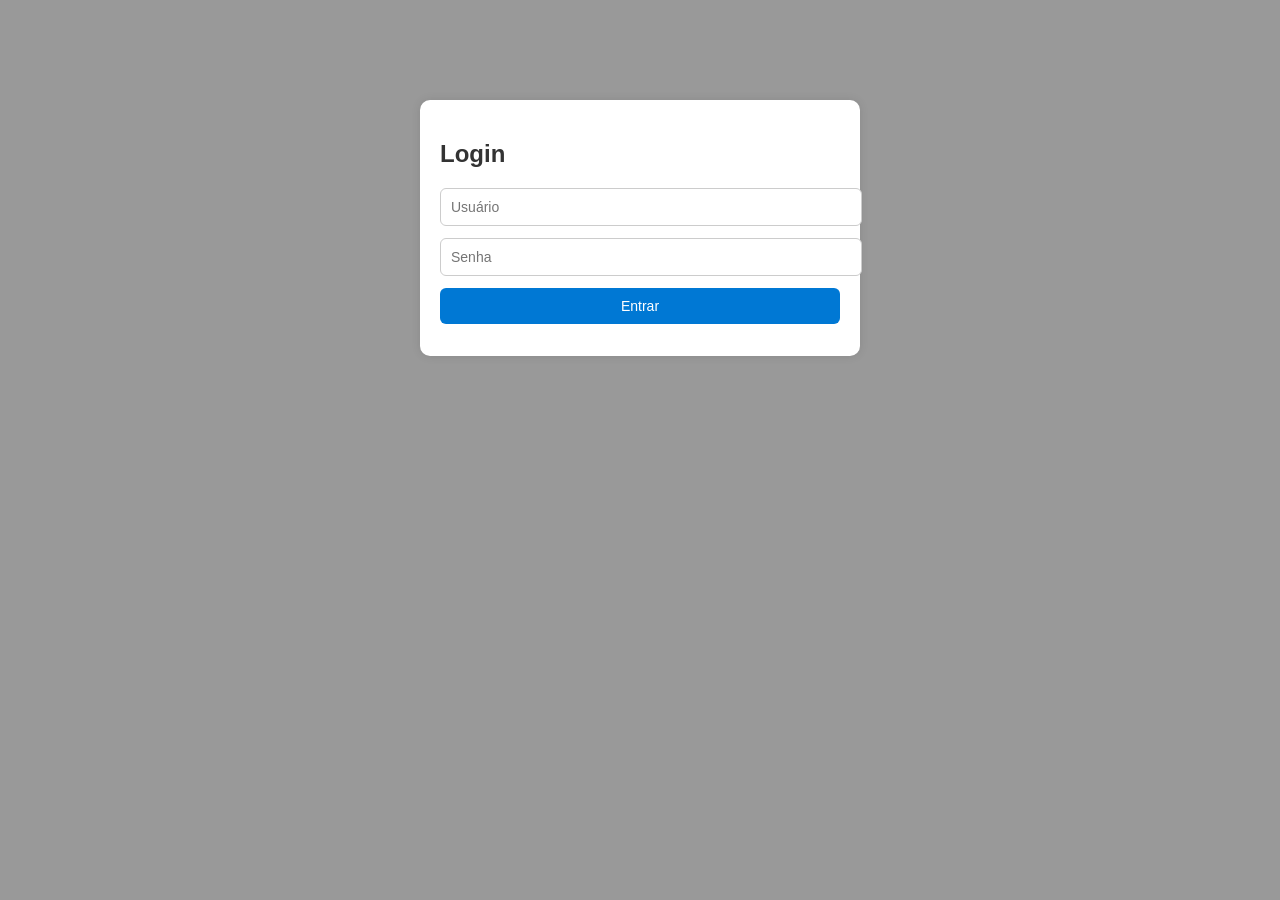
==== index.html @ 57f2fa9c "Adiciona estrutura inicial do painel de giro de itens com funcionalidades de login, cadastro de prod" ====
<!DOCTYPE html>
<html lang="pt-BR">
<head>
  <meta charset="UTF-8" />
  <meta name="viewport" content="width=device-width, initial-scale=1.0" />
  <title>Painel de Giro de Itens</title>
  <link rel="stylesheet" href="style.css" />
  <script src="https://cdn.jsdelivr.net/npm/chart.js"></script>
</head>
<body>

  <!-- Tela de Login -->
  <div id="telaLogin" class="card">
    <h2>Login</h2>
    <form id="formLogin">
      <input type="text" id="usuario" placeholder="Usuário" required />
      <input type="password" id="senha" placeholder="Senha" required />
      <button type="submit">Entrar</button>
    </form>
    <p id="erroLogin" style="color: #ff3c3c; display: none;">Usuário ou senha inválidos</p>
  </div>

  <!-- Painel principal -->
  <div id="painelPrincipal" style="display: none;">

    <!-- Informações do usuário no topo direito -->
    <div id="usuarioInfo">
      <img id="fotoTopo" src="https://via.placeholder.com/50" alt="Foto de perfil" />
      <span id="iconeNivel">👤</span>
      <strong id="nomeUsuario">Leon</strong>
      <span id="nivelUsuario">(Nível X)</span>
      <button type="button" id="logout">Sair</button>
    </div>

    <!-- Abas de navegação -->
    <div class="abas">
      <button type="button" class="aba ativa" data-alvo="cadastro">Cadastro</button>
      <button type="button" class="aba" data-alvo="graficos">Gráficos</button>
      <button type="button" class="aba" data-alvo="tabela">Tabela</button>
      <button type="button" class="aba" data-alvo="relatorios">Relatórios</button>
      <button type="button" class="aba" data-alvo="usuarios">Usuários</button>
      <button type="button" class="aba" data-alvo="perfil">Perfil</button>
      <button type="button" id="alternarTema">🌙 Modo Escuro</button>
    </div>

    <!-- Seção: Cadastro -->
    <div class="conteudo-aba ativa" id="cadastro">
      <div class="card">
        <h2>Adicionar Novo Produto</h2>
        <form id="formProduto">
          <input type="text" id="produto" placeholder="Nome do produto" required />
          <input type="number" id="quantidade" placeholder="Quantidade vendida" required />
          <input type="date" id="dataVenda" required />
          <input type="number" id="estoque" placeholder="Estoque atual" required />
          <button type="submit">Adicionar</button>
        </form>
      </div>
    </div>

    <!-- Seção: Gráficos -->
    <div class="conteudo-aba" id="graficos">
      <div class="card graficos-duplos">
        <div class="grafico">
          <h2>Gráfico de Giro</h2>
          <canvas id="graficoGiro"></canvas>
        </div>
        <div class="grafico">
          <h2>Previsão de Vendas</h2>
          <canvas id="graficoPrevisao"></canvas>
        </div>
      </div>
    </div>

    <!-- Seção: Tabela -->
    <div class="conteudo-aba" id="tabela">
      <div class="card tabela">
        <h2>Tabela de Produtos</h2>
        <table>
          <thead>
            <tr>
              <th>Produto</th>
              <th>Quantidade Vendida</th>
              <th>Última Venda</th>
              <th>Estoque</th>
              <th>Previsão (dias)</th>
            </tr>
          </thead>
          <tbody id="tabelaCorpo">
            <!-- Dados via JS -->
          </tbody>
        </table>
      </div>
    </div>

    <!-- Seção: Relatórios -->
    <div class="conteudo-aba" id="relatorios">
      <div class="card">
        <h2>Filtros</h2>
        <div class="filtros" id="filtros">
          <input type="text" id="filtroNome" placeholder="Buscar por nome" />
          <input type="date" id="filtroData" />
          <button type="button" id="aplicarFiltros">Aplicar Filtros</button>
          <button type="button" id="limparFiltros">Limpar</button>
        </div>
      </div>

      <div class="card">
        <h2>Exportar Relatórios</h2>
        <button type="button" id="exportarCSV">Exportar para Excel</button>
        <button type="button" id="exportarPDF">Exportar para PDF</button>
      </div>
    </div>

    <!-- Seção: Cadastro de Usuários -->
    <div class="conteudo-aba" id="usuarios">
      <div class="card">
        <h2>Cadastrar Novo Usuário</h2>
        <form id="formNovoUsuario">
          <input type="text" id="novoUsuario" placeholder="Nome de usuário" required />
          <input type="password" id="novaSenha" placeholder="Senha" required />
          <select id="nivelNovoUsuario" required>
            <option value="">Selecione o nível</option>
            <option value="1">Desenvolvedor</option>
            <option value="2">Gestor</option>
            <option value="3">Funcionário</option>
          </select>
          <button type="submit">Cadastrar</button>
        </form>
        <p id="cadastroStatus" style="margin-top: 10px;"></p>
      </div>
    </div>

    <!-- Seção: Perfil do Usuário -->
    <div class="conteudo-aba" id="perfil">
      <div class="card">
        <h2>Editar Perfil</h2>
        <form id="formPerfil">
          <div style="text-align: center; margin-bottom: 20px;">
            <img id="fotoPreview" src="https://via.placeholder.com/100" alt="Foto de perfil" style="width: 100px; height: 100px; border-radius: 50%; object-fit: cover;" />
            <br />
            <input type="file" id="fotoPerfil" accept="image/*" />
          </div>
          <input type="text" id="nomePerfil" placeholder="Nome completo" required />
          <input type="email" id="emailPerfil" placeholder="E-mail" required />
          <input type="tel" id="telefonePerfil" placeholder="Telefone" required />
          <button type="submit">Salvar Alterações</button>
        </form>
        <p id="statusPerfil" style="margin-top: 10px;"></p>
      </div>
    </div>

    <footer>
      <p>&copy; 2025 Leon • Painel de Giro de Itens</p>
    </footer>
  </div>

  <script src="script.js"></script>
</body>
</html>
---- style.css ----
/* Fundo empresarial com imagem */
body {
  margin: 0;
  font-family: 'Segoe UI', sans-serif;
  background-image: url('https://images.unsplash.com/photo-1521791136064-7986c2920216');
  background-size: cover;
  background-position: center;
  background-repeat: no-repeat;
  color: #333;
  position: relative;
}

/* Camada escura atrás do login */
body::before {
  content: "";
  position: fixed;
  top: 0; left: 0;
  width: 100%; height: 100%;
  background-color: rgba(0,0,0,0.4);
  z-index: 1;
}

/* Remove overlay após login */
body.logado::before {
  display: none;
}

/* Cartões visuais */
.card {
  background-color: white;
  border-radius: 10px;
  padding: 20px;
  box-shadow: 0 0 10px rgba(0,0,0,0.1);
  margin: 20px;
  position: relative;
  z-index: 2;
}

/* Tela de login centralizada */
#telaLogin {
  max-width: 400px;
  margin: 100px auto;
  z-index: 2;
}

/* Painel principal acima da camada */
#painelPrincipal {
  position: relative;
  z-index: 2;
}

/* Inputs e botões */
input, select, button {
  width: 100%;
  padding: 10px;
  margin-bottom: 12px;
  border: 1px solid #ccc;
  border-radius: 6px;
  font-size: 14px;
}

button {
  background-color: #0078D4;
  color: white;
  border: none;
  cursor: pointer;
  transition: background-color 0.3s ease;
}

button:hover {
  background-color: #005a9e;
}

/* Barra de abas no topo */
.abas {
  position: sticky;
  top: 0;
  z-index: 10;
  background-color: #fff;
  display: flex;
  justify-content: flex-start;
  gap: 8px;
  padding: 10px 16px;
  box-shadow: 0 2px 5px rgba(0,0,0,0.08);
  border-bottom: 1px solid #ddd;
}

/* Botões das abas compactos */
.aba {
  padding: 6px 14px;
  background-color: #f0f0f0;
  border: none;
  border-radius: 5px;
  font-size: 13px;
  font-weight: 500;
  cursor: pointer;
  transition: background-color 0.3s ease;
}

.aba:hover {
  background-color: #e0e0e0;
}

.aba.ativa {
  background-color: #0078D4;
  color: white;
}

/* Cabeçalho com perfil no canto direito */
#usuarioInfo {
  position: sticky;
  top: 0;
  z-index: 11;
  background-color: #fff;
  display: flex;
  justify-content: flex-end;
  align-items: center;
  gap: 12px;
  padding: 10px 20px;
  box-shadow: 0 2px 5px rgba(0,0,0,0.08);
  border-bottom: 1px solid #ddd;
}

/* Foto de perfil no topo */
#fotoTopo {
  width: 36px;
  height: 36px;
  border-radius: 50%;
  object-fit: cover;
}

/* Nome e nível */
#nomeUsuario {
  font-weight: 600;
  font-size: 14px;
}

#nivelUsuario {
  font-size: 12px;
  color: #666;
  margin-left: 4px;
}

/* Ícone de nível */
#iconeNivel {
  font-size: 16px;
  margin-right: 4px;
}

/* Botão de logout compacto */
#logout {
  padding: 5px 1px;
  font-size: 12px;
  background-color: #0078D4;
  border: none;
  border-radius: 5px;
  color: white;
  cursor: pointer;
  height: 28px;
  line-height: 1;
  transition: background-color 0.3s ease;
}

#logout:hover {
  background-color: #0078D4;
}

/* Conteúdo das abas */
.conteudo-aba {
  display: none;
  padding: 20px;
}

.conteudo-aba.ativa {
  display: block;
}

/* Tabela */
table {
  width: 100%;
  border-collapse: collapse;
}

th, td {
  padding: 10px;
  border-bottom: 1px solid #ddd;
  text-align: left;
}

/* Rodapé */
footer {
  text-align: center;
  padding: 20px;
  font-size: 14px;
  color: #666;
}

/* Corrige largura do botão de logout */
#logout {
  width: auto !important;
  padding: 6px 12px;
  font-size: 13px;
  background-color: #0078D4;
  border: none;
  border-radius: 4px;
  color: white;
  cursor: pointer;
  line-height: 1;
  transition: background-color 0.3s ease;
}

#logout:hover {
  background-color: #0078D4;
}
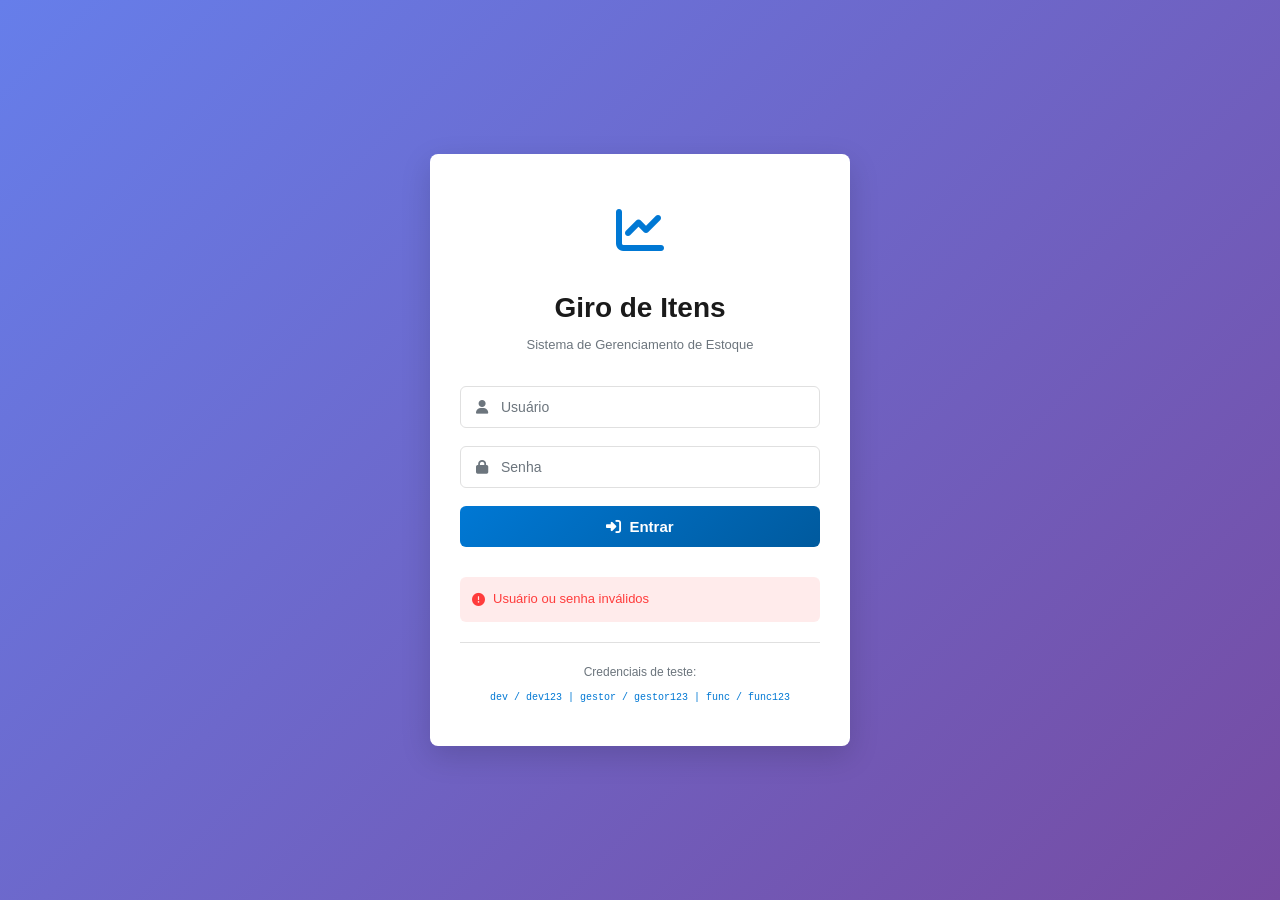
==== commit c4e1a8b4: "Criação de um giro de itens Criação de um giro de itens" ====
--- a/index.html
+++ b/index.html
@@ -1,159 +1,395 @@
 <!DOCTYPE html>
 <html lang="pt-BR">
+
 <head>
   <meta charset="UTF-8" />
   <meta name="viewport" content="width=device-width, initial-scale=1.0" />
   <title>Painel de Giro de Itens</title>
   <link rel="stylesheet" href="style.css" />
-  <script src="https://cdn.jsdelivr.net/npm/chart.js"></script>
+  <link rel="stylesheet" href="https://cdnjs.cloudflare.com/ajax/libs/font-awesome/6.4.0/css/all.min.css" />
+  <!-- Bibliotecas Locais -->
+  <script src="libs/chart.js"></script>
+  <script src="libs/jspdf.umd.min.js"></script>
+  <script src="libs/xlsx.full.min.js"></script>
+  <script src="libs/jspdf.plugin.autotable.min.js"></script>
+
+  <script src="script.js"></script>
 </head>
+
 <body>
 
   <!-- Tela de Login -->
-  <div id="telaLogin" class="card">
-    <h2>Login</h2>
-    <form id="formLogin">
-      <input type="text" id="usuario" placeholder="Usuário" required />
-      <input type="password" id="senha" placeholder="Senha" required />
-      <button type="submit">Entrar</button>
-    </form>
-    <p id="erroLogin" style="color: #ff3c3c; display: none;">Usuário ou senha inválidos</p>
+  <div id="telaLogin" class="tela-login-container">
+    <div class="login-card">
+      <div class="login-header">
+        <div class="logo-icon">
+          <i class="fas fa-chart-line"></i>
+        </div>
+        <h1>Giro de Itens</h1>
+        <p>Sistema de Gerenciamento de Estoque</p>
+      </div>
+
+      <form id="formLogin" class="login-form">
+        <div class="input-group">
+          <i class="fas fa-user"></i>
+          <input type="text" id="usuario" placeholder="Usuário" required />
+        </div>
+
+        <div class="input-group">
+          <i class="fas fa-lock"></i>
+          <input type="password" id="senha" placeholder="Senha" required />
+        </div>
+
+        <button type="submit" class="btn-login">
+          <i class="fas fa-sign-in-alt"></i> Entrar
+        </button>
+      </form>
+
+      <p id="erroLogin" class="erro-login">
+        <i class="fas fa-exclamation-circle"></i> Usuário ou senha inválidos
+      </p>
+
+      <div class="login-footer">
+        <p>Credenciais de teste:</p>
+        <small>dev / dev123 | gestor / gestor123 | func / func123</small>
+      </div>
+    </div>
   </div>
 
   <!-- Painel principal -->
   <div id="painelPrincipal" style="display: none;">
 
-    <!-- Informações do usuário no topo direito -->
-    <div id="usuarioInfo">
-      <img id="fotoTopo" src="https://via.placeholder.com/50" alt="Foto de perfil" />
-      <span id="iconeNivel">👤</span>
-      <strong id="nomeUsuario">Leon</strong>
-      <span id="nivelUsuario">(Nível X)</span>
-      <button type="button" id="logout">Sair</button>
-    </div>
-
-    <!-- Abas de navegação -->
-    <div class="abas">
-      <button type="button" class="aba ativa" data-alvo="cadastro">Cadastro</button>
-      <button type="button" class="aba" data-alvo="graficos">Gráficos</button>
-      <button type="button" class="aba" data-alvo="tabela">Tabela</button>
-      <button type="button" class="aba" data-alvo="relatorios">Relatórios</button>
-      <button type="button" class="aba" data-alvo="usuarios">Usuários</button>
-      <button type="button" class="aba" data-alvo="perfil">Perfil</button>
-      <button type="button" id="alternarTema">🌙 Modo Escuro</button>
-    </div>
-
-    <!-- Seção: Cadastro -->
-    <div class="conteudo-aba ativa" id="cadastro">
-      <div class="card">
-        <h2>Adicionar Novo Produto</h2>
-        <form id="formProduto">
-          <input type="text" id="produto" placeholder="Nome do produto" required />
-          <input type="number" id="quantidade" placeholder="Quantidade vendida" required />
-          <input type="date" id="dataVenda" required />
-          <input type="number" id="estoque" placeholder="Estoque atual" required />
-          <button type="submit">Adicionar</button>
-        </form>
-      </div>
-    </div>
-
-    <!-- Seção: Gráficos -->
-    <div class="conteudo-aba" id="graficos">
-      <div class="card graficos-duplos">
-        <div class="grafico">
-          <h2>Gráfico de Giro</h2>
-          <canvas id="graficoGiro"></canvas>
-        </div>
-        <div class="grafico">
-          <h2>Previsão de Vendas</h2>
-          <canvas id="graficoPrevisao"></canvas>
-        </div>
-      </div>
-    </div>
-
-    <!-- Seção: Tabela -->
-    <div class="conteudo-aba" id="tabela">
-      <div class="card tabela">
-        <h2>Tabela de Produtos</h2>
-        <table>
-          <thead>
-            <tr>
-              <th>Produto</th>
-              <th>Quantidade Vendida</th>
-              <th>Última Venda</th>
-              <th>Estoque</th>
-              <th>Previsão (dias)</th>
-            </tr>
-          </thead>
-          <tbody id="tabelaCorpo">
-            <!-- Dados via JS -->
-          </tbody>
-        </table>
-      </div>
-    </div>
-
-    <!-- Seção: Relatórios -->
-    <div class="conteudo-aba" id="relatorios">
-      <div class="card">
-        <h2>Filtros</h2>
-        <div class="filtros" id="filtros">
-          <input type="text" id="filtroNome" placeholder="Buscar por nome" />
-          <input type="date" id="filtroData" />
-          <button type="button" id="aplicarFiltros">Aplicar Filtros</button>
-          <button type="button" id="limparFiltros">Limpar</button>
-        </div>
-      </div>
-
-      <div class="card">
-        <h2>Exportar Relatórios</h2>
-        <button type="button" id="exportarCSV">Exportar para Excel</button>
-        <button type="button" id="exportarPDF">Exportar para PDF</button>
-      </div>
-    </div>
-
-    <!-- Seção: Cadastro de Usuários -->
-    <div class="conteudo-aba" id="usuarios">
-      <div class="card">
-        <h2>Cadastrar Novo Usuário</h2>
-        <form id="formNovoUsuario">
-          <input type="text" id="novoUsuario" placeholder="Nome de usuário" required />
-          <input type="password" id="novaSenha" placeholder="Senha" required />
-          <select id="nivelNovoUsuario" required>
-            <option value="">Selecione o nível</option>
-            <option value="1">Desenvolvedor</option>
-            <option value="2">Gestor</option>
-            <option value="3">Funcionário</option>
-          </select>
-          <button type="submit">Cadastrar</button>
-        </form>
-        <p id="cadastroStatus" style="margin-top: 10px;"></p>
-      </div>
-    </div>
-
-    <!-- Seção: Perfil do Usuário -->
-    <div class="conteudo-aba" id="perfil">
-      <div class="card">
-        <h2>Editar Perfil</h2>
-        <form id="formPerfil">
-          <div style="text-align: center; margin-bottom: 20px;">
-            <img id="fotoPreview" src="https://via.placeholder.com/100" alt="Foto de perfil" style="width: 100px; height: 100px; border-radius: 50%; object-fit: cover;" />
-            <br />
-            <input type="file" id="fotoPerfil" accept="image/*" />
-          </div>
-          <input type="text" id="nomePerfil" placeholder="Nome completo" required />
-          <input type="email" id="emailPerfil" placeholder="E-mail" required />
-          <input type="tel" id="telefonePerfil" placeholder="Telefone" required />
-          <button type="submit">Salvar Alterações</button>
-        </form>
-        <p id="statusPerfil" style="margin-top: 10px;"></p>
-      </div>
-    </div>
-
-    <footer>
-      <p>&copy; 2025 Leon • Painel de Giro de Itens</p>
+    <!-- Header com informações do usuário -->
+    <header class="header-principal">
+      <div class="header-left">
+        <div class="logo-principal">
+          <i class="fas fa-chart-line"></i>
+          <span>Giro de Itens</span>
+        </div>
+      </div>
+
+      <div class="header-right">
+        <button type="button" id="alternarTema" class="btn-tema" title="Alternar tema">
+          <i class="fas fa-moon"></i>
+        </button>
+
+        <div id="usuarioInfo" class="usuario-info">
+          <img id="fotoTopo"
+            src="[data-uri]"
+            alt="Foto de perfil" />
+          <div class="usuario-details">
+            <strong id="nomeUsuario">Leon</strong>
+            <small id="nivelUsuario">(Nível X)</small>
+          </div>
+          <button type="button" id="logout" class="btn-logout" title="Sair da aplicação">
+            <i class="fas fa-sign-out-alt"></i>
+          </button>
+        </div>
+      </div>
+    </header>
+
+    <!-- Barra de navegação com abas -->
+    <nav class="nav-abas">
+      <button type="button" class="aba ativa" data-alvo="cadastro">
+        <i class="fas fa-plus-circle"></i> Cadastro
+      </button>
+      <button type="button" class="aba" data-alvo="graficos">
+        <i class="fas fa-chart-bar"></i> Gráficos
+      </button>
+      <button type="button" class="aba" data-alvo="tabela">
+        <i class="fas fa-table"></i> Tabela
+      </button>
+      <button type="button" class="aba" data-alvo="relatorios">
+        <i class="fas fa-file-alt"></i> Relatórios
+      </button>
+      <button type="button" class="aba" data-alvo="usuarios">
+        <i class="fas fa-users"></i> Usuários
+      </button>
+      <button type="button" class="aba" data-alvo="perfil">
+        <i class="fas fa-user-cog"></i> Perfil
+      </button>
+    </nav>
+
+    <!-- Container principal -->
+    <div class="container-principal">
+
+      <!-- Seção: Cadastro -->
+      <div class="conteudo-aba ativa" id="cadastro">
+        <div class="card">
+          <div class="card-header">
+            <h2><i class="fas fa-plus"></i> Adicionar Novo Produto</h2>
+            <p>Registre um novo produto no sistema</p>
+          </div>
+          <form id="formProduto" class="form-grid">
+            <div class="form-group">
+              <label for="produto"><i class="fas fa-box"></i> Nome do Produto</label>
+              <input type="text" id="produto" placeholder="Ex: Notebook" required />
+            </div>
+
+            <div class="form-group">
+              <label for="quantidade"><i class="fas fa-cubes"></i> Quantidade Vendida</label>
+              <input type="number" id="quantidade" placeholder="Quantidade" required />
+            </div>
+
+            <div class="form-group">
+              <label for="unidadesCaixa"><i class="fas fa-box-open"></i> Unidades por Caixa</label>
+              <input type="number" id="unidadesCaixa" placeholder="Ex: 12" min="1" value="1" required />
+            </div>
+
+            <div class="form-group">
+              <label for="dataVenda"><i class="fas fa-calendar-alt"></i> Data da Venda</label>
+              <input type="date" id="dataVenda" required />
+            </div>
+
+            <div class="form-group">
+              <label for="estoque"><i class="fas fa-warehouse"></i> Estoque Atual</label>
+              <input type="number" id="estoque" placeholder="Estoque" required />
+            </div>
+
+            <button type="submit" class="btn btn-primary btn-full">
+              <i class="fas fa-check"></i> Adicionar Produto
+            </button>
+          </form>
+        </div>
+      </div>
+
+      <!-- Seção: Gráficos -->
+      <div class="conteudo-aba" id="graficos">
+        <div class="graficos-container">
+          <div class="card">
+            <div class="card-header">
+              <h2><i class="fas fa-chart-bar"></i> Gráfico de Giro (em Unidades)</h2>
+              <p>Quantidade de itens vendidos por produto</p>
+            </div>
+            <canvas id="graficoGiro"></canvas>
+          </div>
+
+          <div class="card">
+            <div class="card-header">
+              <h2><i class="fas fa-hourglass-end"></i> Previsão de Vendas (em Dias)</h2>
+              <p>Estimativa de dias para esgotar estoque</p>
+            </div>
+            <canvas id="graficoPrevisao"></canvas>
+          </div>
+        </div>
+
+        <div class="card">
+          <div class="card-header">
+            <h2><i class="fas fa-lightbulb"></i> Sugestões de Pedidos</h2>
+            <p>Recomendações baseadas na saída de vendas</p>
+          </div>
+          <div id="sugestoesPedidos" class="sugestoes-container">
+            <!-- Sugestões geradas dinamicamente -->
+          </div>
+        </div>
+      </div>
+
+      <!-- Seção: Tabela -->
+      <div class="conteudo-aba" id="tabela">
+        <div class="card">
+          <div class="card-header">
+            <h2><i class="fas fa-table"></i> Tabela de Produtos</h2>
+            <p>Visualize todos os produtos cadastrados</p>
+          </div>
+          <div class="table-responsive">
+            <table class="tabela-produtos">
+              <thead>
+                <tr>
+                  <th><i class="fas fa-box"></i> Produto</th>
+                  <th><i class="fas fa-cubes"></i> Qtd. Vendida</th>
+                  <th><i class="fas fa-box-open"></i> Un. por Caixa</th>
+                  <th><i class="fas fa-calendar"></i> Última Venda</th>
+                  <th><i class="fas fa-warehouse"></i> Estoque</th>
+                  <th><i class="fas fa-boxes"></i> Caixas</th>
+                  <th><i class="fas fa-clock"></i> Previsão (dias)</th>
+                  <th><i class="fas fa-tools"></i> Ações</th>
+                </tr>
+              </thead>
+              <tbody id="tabelaCorpo">
+                <!-- Dados via JS -->
+              </tbody>
+            </table>
+          </div>
+        </div>
+      </div>
+
+      <!-- Modal de Edição de Produtos -->
+      <div id="modalEditarProduto" class="modal">
+        <div class="modal-content">
+          <div class="modal-header">
+            <h2><i class="fas fa-edit"></i> Editar Produto</h2>
+            <button type="button" class="btn-fechar-modal" id="btnFecharModal">
+              <i class="fas fa-times"></i>
+            </button>
+          </div>
+
+          <form id="formEditarProduto" class="form-grid">
+            <div class="form-group">
+              <label for="editProduto"><i class="fas fa-box"></i> Nome do Produto</label>
+              <input type="text" id="editProduto" placeholder="Nome do produto" required />
+            </div>
+
+            <div class="form-group">
+              <label for="editQuantidade"><i class="fas fa-cubes"></i> Quantidade Vendida</label>
+              <input type="number" id="editQuantidade" placeholder="Quantidade" required />
+            </div>
+
+            <div class="form-group">
+              <label for="editUnidadesCaixa"><i class="fas fa-box-open"></i> Unidades por Caixa</label>
+              <input type="number" id="editUnidadesCaixa" placeholder="Unidades por caixa" min="1" required />
+            </div>
+
+            <div class="form-group">
+              <label for="editDataVenda"><i class="fas fa-calendar-alt"></i> Data da Venda</label>
+              <input type="date" id="editDataVenda" required />
+            </div>
+
+            <div class="form-group">
+              <label for="editEstoque"><i class="fas fa-warehouse"></i> Estoque Atual</label>
+              <input type="number" id="editEstoque" placeholder="Estoque" required />
+            </div>
+
+            <div class="modal-buttons">
+              <button type="submit" class="btn btn-primary">
+                <i class="fas fa-save"></i> Salvar Alterações
+              </button>
+              <button type="button" class="btn btn-secondary" id="btnCancelarEdicao">
+                <i class="fas fa-times"></i> Cancelar
+              </button>
+            </div>
+          </form>
+        </div>
+      </div>
+      <div class="conteudo-aba" id="relatorios">
+        <div class="relatorios-grid">
+          <div class="card">
+            <div class="card-header">
+              <h2><i class="fas fa-filter"></i> Filtros</h2>
+              <p>Filtrar produtos por nome ou data</p>
+            </div>
+            <div class="filtros-container">
+              <div class="form-group">
+                <label for="filtroNome"><i class="fas fa-search"></i> Buscar por Nome</label>
+                <input type="text" id="filtroNome" placeholder="Digite o nome do produto" />
+              </div>
+
+              <div class="form-group">
+                <label for="filtroData"><i class="fas fa-calendar-alt"></i> Data</label>
+                <input type="date" id="filtroData" />
+              </div>
+
+              <div class="filtros-buttons">
+                <button type="button" id="aplicarFiltros" class="btn btn-primary">
+                  <i class="fas fa-check"></i> Aplicar
+                </button>
+                <button type="button" id="limparFiltros" class="btn btn-secondary">
+                  <i class="fas fa-redo"></i> Limpar
+                </button>
+              </div>
+            </div>
+          </div>
+
+          <div class="card">
+            <div class="card-header">
+              <h2><i class="fas fa-download"></i> Exportar Dados</h2>
+              <p>Exporte relatórios em diferentes formatos</p>
+            </div>
+            <div class="export-buttons">
+              <button type="button" id="exportarCSV" class="btn btn-success">
+                <i class="fas fa-file-csv"></i> Excel / CSV
+              </button>
+              <button type="button" id="exportarPDF" class="btn btn-danger">
+                <i class="fas fa-file-pdf"></i> PDF
+              </button>
+            </div>
+          </div>
+        </div>
+      </div>
+
+      <!-- Seção: Cadastro de Usuários -->
+      <div class="conteudo-aba" id="usuarios">
+        <div class="card">
+          <div class="card-header">
+            <h2><i class="fas fa-user-plus"></i> Cadastrar Novo Usuário</h2>
+            <p>Adicione novos usuários ao sistema</p>
+          </div>
+          <form id="formNovoUsuario" class="form-grid">
+            <div class="form-group">
+              <label for="novoUsuario"><i class="fas fa-user"></i> Nome de Usuário</label>
+              <input type="text" id="novoUsuario" placeholder="Digite o nome de usuário" required />
+            </div>
+
+            <div class="form-group">
+              <label for="novaSenha"><i class="fas fa-lock"></i> Senha</label>
+              <input type="password" id="novaSenha" placeholder="Digite a senha" required />
+            </div>
+
+            <div class="form-group">
+              <label for="nivelNovoUsuario"><i class="fas fa-shield-alt"></i> Nível de Acesso</label>
+              <select id="nivelNovoUsuario" required>
+                <option value="">Selecione o nível</option>
+                <option value="1">👨‍💻 Desenvolvedor</option>
+                <option value="2">👔 Gestor</option>
+                <option value="3">👷 Funcionário</option>
+              </select>
+            </div>
+
+            <button type="submit" class="btn btn-primary btn-full">
+              <i class="fas fa-check"></i> Cadastrar Usuário
+            </button>
+          </form>
+          <p id="cadastroStatus" class="status-message"></p>
+        </div>
+      </div>
+
+      <!-- Seção: Perfil do Usuário -->
+      <div class="conteudo-aba" id="perfil">
+        <div class="card">
+          <div class="card-header">
+            <h2><i class="fas fa-user-edit"></i> Editar Perfil</h2>
+            <p>Atualize suas informações pessoais</p>
+          </div>
+          <form id="formPerfil" class="form-perfil">
+            <div class="foto-upload-container">
+              <img id="fotoPreview"
+                src="[data-uri]"
+                alt="Foto de perfil" class="foto-preview" />
+              <label for="fotoPerfil" class="btn btn-small btn-secondary">
+                <i class="fas fa-camera"></i> Trocar Foto
+              </label>
+              <input type="file" id="fotoPerfil" accept="image/*" style="display: none;" />
+            </div>
+
+            <div class="form-group">
+              <label for="nomePerfil"><i class="fas fa-user"></i> Nome Completo</label>
+              <input type="text" id="nomePerfil" placeholder="Digite seu nome completo" required />
+            </div>
+
+            <div class="form-group">
+              <label for="emailPerfil"><i class="fas fa-envelope"></i> E-mail</label>
+              <input type="email" id="emailPerfil" placeholder="seu@email.com" required />
+            </div>
+
+            <div class="form-group">
+              <label for="telefonePerfil"><i class="fas fa-phone"></i> Telefone</label>
+              <input type="tel" id="telefonePerfil" placeholder="(11) 99999-9999" required />
+            </div>
+
+            <button type="submit" class="btn btn-primary btn-full">
+              <i class="fas fa-save"></i> Salvar Alterações
+            </button>
+          </form>
+          <p id="statusPerfil" class="status-message"></p>
+        </div>
+      </div>
+
+    </div><!-- Fecha container-principal -->
+
+    <footer class="footer-principal">
+      <p>&copy; 2025 Leon • <strong>Painel de Giro de Itens</strong></p>
+      <p style="font-size: 12px; margin-top: 5px;">Sistema de Gerenciamento de Estoque v1.0</p>
     </footer>
   </div>
-
-  <script src="script.js"></script>
 </body>
+
 </html>
--- a/style.css
+++ b/style.css
@@ -1,215 +1,1594 @@
-/* Fundo empresarial com imagem */
+/* ===== VARIÁVEIS DE CORES ===== */
+:root {
+  --primary: #0078D4;
+  --primary-dark: #005a9e;
+  --primary-light: #e8f4fd;
+  --primary-alt: #106ebe;
+  
+  --secondary: #764ba2;
+  --secondary-dark: #5a3a7d;
+  
+  --success: #28a745;
+  --success-light: #d4edda;
+  --warning: #ffc107;
+  --warning-light: #fff3cd;
+  --danger: #dc3545;
+  --danger-light: #f8d7da;
+  --error: #ff3c3c;
+  
+  --dark: #1a1a1a;
+  --dark-bg: #0f0f0f;
+  --dark-card: #242424;
+  --dark-text: #e0e0e0;
+  --dark-border: #3a3a3a;
+  
+  --light: #f8f9fa;
+  --light-bg: #ffffff;
+  --light-card: #f5f7fa;
+  --light-border: #e0e0e0;
+  --light-text: #333333;
+  
+  --gray-200: #e9ecef;
+  --gray-300: #dee2e6;
+  --gray-400: #6c757d;
+  --gray-500: #5a6268;
+  --gray-600: #495057;
+  
+  --shadow-sm: 0 1px 3px rgba(0, 0, 0, 0.08);
+  --shadow-md: 0 4px 12px rgba(0, 0, 0, 0.1);
+  --shadow-lg: 0 10px 30px rgba(0, 0, 0, 0.15);
+  --shadow-xl: 0 15px 40px rgba(0, 0, 0, 0.2);
+  
+  --transition: all 0.3s cubic-bezier(0.4, 0, 0.2, 1);
+  --transition-fast: all 0.15s ease-out;
+  --border-radius: 8px;
+  --border-radius-sm: 4px;
+  --border-radius-lg: 12px;
+}
+
+/* ===== RESET E GLOBALS ===== */
+* {
+  margin: 0;
+  padding: 0;
+  box-sizing: border-box;
+}
+
+html, body {
+  height: 100%;
+}
+
 body {
-  margin: 0;
-  font-family: 'Segoe UI', sans-serif;
-  background-image: url('https://images.unsplash.com/photo-1521791136064-7986c2920216');
-  background-size: cover;
-  background-position: center;
-  background-repeat: no-repeat;
-  color: #333;
+  font-family: -apple-system, BlinkMacSystemFont, 'Segoe UI', 'Roboto', 'Oxygen', 'Ubuntu', sans-serif;
+  font-size: 14px;
+  line-height: 1.6;
+  color: var(--dark-text);
+  background: linear-gradient(135deg, #667eea 0%, #764ba2 100%);
+  background-attachment: fixed;
   position: relative;
 }
 
-/* Camada escura atrás do login */
-body::before {
-  content: "";
-  position: fixed;
-  top: 0; left: 0;
-  width: 100%; height: 100%;
-  background-color: rgba(0,0,0,0.4);
-  z-index: 1;
-}
-
-/* Remove overlay após login */
-body.logado::before {
-  display: none;
-}
-
-/* Cartões visuais */
-.card {
-  background-color: white;
-  border-radius: 10px;
+/* Tema escuro (padrão) */
+body:not(.claro) {
+  background-color: var(--dark-bg);
+  color: var(--dark-text);
+}
+
+/* Tema claro */
+body.claro {
+  background: linear-gradient(135deg, #f5f7fa 0%, #c3cfe2 100%);
+  background-attachment: fixed;
+  color: var(--dark);
+}
+
+/* ===== TELA DE LOGIN ===== */
+.tela-login-container {
+  display: flex;
+  align-items: center;
+  justify-content: center;
+  min-height: 100vh;
   padding: 20px;
-  box-shadow: 0 0 10px rgba(0,0,0,0.1);
-  margin: 20px;
+  background: linear-gradient(135deg, #667eea 0%, #764ba2 100%);
+  background-attachment: fixed;
+}
+
+.login-card {
+  width: 100%;
+  max-width: 420px;
+  background: var(--light-bg);
+  border-radius: var(--border-radius);
+  box-shadow: var(--shadow-lg);
+  padding: 40px 30px;
+  animation: slideUp 0.5s ease-out;
+  color: var(--dark);
+}
+
+body.claro .login-card {
+  background: rgba(255, 255, 255, 0.95);
+  backdrop-filter: blur(10px);
+}
+
+.login-header {
+  text-align: center;
+  margin-bottom: 30px;
+}
+
+.logo-icon {
+  font-size: 48px;
+  color: var(--primary);
+  margin-bottom: 15px;
+  animation: float 3s ease-in-out infinite;
+}
+
+.login-header h1 {
+  font-size: 28px;
+  font-weight: 600;
+  color: var(--dark);
+  margin-bottom: 5px;
+}
+
+.login-header p {
+  font-size: 13px;
+  color: var(--gray-400);
+}
+
+/* ===== FORMULÁRIO DE LOGIN ===== */
+.login-form {
+  margin: 30px 0;
+}
+
+.input-group {
   position: relative;
-  z-index: 2;
-}
-
-/* Tela de login centralizada */
-#telaLogin {
-  max-width: 400px;
-  margin: 100px auto;
-  z-index: 2;
-}
-
-/* Painel principal acima da camada */
-#painelPrincipal {
-  position: relative;
-  z-index: 2;
-}
-
-/* Inputs e botões */
-input, select, button {
+  margin-bottom: 18px;
+}
+
+.input-group i {
+  position: absolute;
+  left: 12px;
+  top: 50%;
+  transform: translateY(-50%);
+  color: var(--gray-400);
+  width: 20px;
+  text-align: center;
+}
+
+.input-group input {
   width: 100%;
-  padding: 10px;
-  margin-bottom: 12px;
-  border: 1px solid #ccc;
+  padding: 12px 12px 12px 40px;
+  border: 1px solid var(--light-border);
   border-radius: 6px;
   font-size: 14px;
-}
-
-button {
-  background-color: #0078D4;
+  background: var(--light-bg);
+  color: var(--dark);
+  transition: var(--transition);
+}
+
+.input-group input:focus {
+  outline: none;
+  border-color: var(--primary);
+  box-shadow: 0 0 0 3px var(--primary-light);
+}
+
+.input-group input::placeholder {
+  color: var(--gray-400);
+}
+
+/* Botão de Login */
+.btn-login {
+  width: 100%;
+  padding: 12px;
+  background: linear-gradient(135deg, var(--primary) 0%, var(--primary-dark) 100%);
   color: white;
   border: none;
+  border-radius: 6px;
+  font-size: 15px;
+  font-weight: 600;
   cursor: pointer;
-  transition: background-color 0.3s ease;
-}
-
-button:hover {
-  background-color: #005a9e;
-}
-
-/* Barra de abas no topo */
-.abas {
+  transition: var(--transition);
+  display: flex;
+  align-items: center;
+  justify-content: center;
+  gap: 8px;
+}
+
+.btn-login:hover {
+  transform: translateY(-2px);
+  box-shadow: 0 8px 20px rgba(0, 120, 212, 0.3);
+}
+
+.btn-login:active {
+  transform: translateY(0);
+}
+
+/* Erro de Login */
+.erro-login {
+  color: var(--error);
+  background: rgba(255, 60, 60, 0.1);
+  padding: 12px;
+  border-radius: 6px;
+  margin-bottom: 15px;
+  display: none !important;
+  font-size: 13px;
+  display: flex !important;
+  align-items: center;
+  gap: 8px;
+}
+
+/* Footer do Login */
+.login-footer {
+  text-align: center;
+  margin-top: 20px;
+  padding-top: 20px;
+  border-top: 1px solid var(--light-border);
+  color: var(--gray-400);
+  font-size: 12px;
+}
+
+.login-footer small {
+  display: block;
+  margin-top: 8px;
+  font-family: 'Courier New', monospace;
+  color: var(--primary);
+  font-weight: 500;
+}
+
+/* ===== HEADER PRINCIPAL ===== */
+.header-principal {
+  display: flex;
+  justify-content: space-between;
+  align-items: center;
+  padding: 15px 25px;
+  background: var(--light-bg);
+  border-bottom: 1px solid var(--light-border);
+  box-shadow: var(--shadow-sm);
   position: sticky;
   top: 0;
-  z-index: 10;
-  background-color: #fff;
-  display: flex;
-  justify-content: flex-start;
+  z-index: 100;
+}
+
+body.claro .header-principal {
+  background: rgba(255, 255, 255, 0.95);
+  backdrop-filter: blur(10px);
+}
+
+body:not(.claro) .header-principal {
+  background: var(--dark-card);
+  border-bottom-color: rgba(255, 255, 255, 0.1);
+}
+
+.logo-principal {
+  display: flex;
+  align-items: center;
+  gap: 12px;
+  font-size: 20px;
+  font-weight: 700;
+  color: var(--primary);
+}
+
+.logo-principal i {
+  font-size: 24px;
+}
+
+.header-right {
+  display: flex;
+  align-items: center;
+  gap: 20px;
+}
+
+.btn-tema {
+  width: 40px;
+  height: 40px;
+  border-radius: 50%;
+  border: none;
+  background: var(--primary-light);
+  color: var(--primary);
+  cursor: pointer;
+  transition: var(--transition);
+  display: flex;
+  align-items: center;
+  justify-content: center;
+}
+
+.btn-tema:hover {
+  background: var(--primary);
+  color: white;
+  transform: rotate(20deg);
+}
+
+/* Informações do Usuário */
+.usuario-info {
+  display: flex;
+  align-items: center;
+  gap: 12px;
+  padding: 8px 12px;
+  border-radius: 6px;
+  background: var(--primary-light);
+}
+
+body:not(.claro) .usuario-info {
+  background: rgba(0, 120, 212, 0.1);
+}
+
+#fotoTopo {
+  width: 40px;
+  height: 40px;
+  border-radius: 50%;
+  object-fit: cover;
+  border: 2px solid var(--primary);
+}
+
+.usuario-details {
+  display: flex;
+  flex-direction: column;
+  gap: 2px;
+}
+
+.usuario-details strong {
+  color: var(--dark);
+  font-size: 14px;
+}
+
+body:not(.claro) .usuario-details strong {
+  color: var(--dark-text);
+}
+
+.usuario-details small {
+  color: var(--gray-400);
+  font-size: 12px;
+}
+
+.btn-logout {
+  width: auto !important;
+  padding: 8px 14px !important;
+  margin: 0 !important;
+  background: var(--danger) !important;
+  color: white !important;
+  border: none;
+  border-radius: 6px;
+  font-size: 13px;
+  cursor: pointer;
+  transition: var(--transition);
+  display: flex;
+  align-items: center;
+  gap: 6px;
+}
+
+.btn-logout:hover {
+  background: #c0392b !important;
+  transform: scale(1.05);
+}
+
+/* ===== NAV ABAS ===== */
+.nav-abas {
+  display: flex;
   gap: 8px;
-  padding: 10px 16px;
-  box-shadow: 0 2px 5px rgba(0,0,0,0.08);
-  border-bottom: 1px solid #ddd;
-}
-
-/* Botões das abas compactos */
+  padding: 12px 25px;
+  background: var(--light-bg);
+  border-bottom: 1px solid var(--light-border);
+  overflow-x: auto;
+  scroll-behavior: smooth;
+  position: sticky;
+  top: 60px;
+  z-index: 99;
+}
+
+body.claro .nav-abas {
+  background: rgba(255, 255, 255, 0.9);
+}
+
+body:not(.claro) .nav-abas {
+  background: var(--dark-card);
+  border-bottom-color: rgba(255, 255, 255, 0.1);
+}
+
+.nav-abas::-webkit-scrollbar {
+  height: 4px;
+}
+
+.nav-abas::-webkit-scrollbar-track {
+  background: transparent;
+}
+
+.nav-abas::-webkit-scrollbar-thumb {
+  background: var(--primary);
+  border-radius: 2px;
+}
+
 .aba {
-  padding: 6px 14px;
-  background-color: #f0f0f0;
+  display: flex;
+  align-items: center;
+  gap: 6px;
+  padding: 8px 16px;
+  background: transparent;
+  color: var(--gray-500);
   border: none;
-  border-radius: 5px;
+  border-radius: 6px;
   font-size: 13px;
   font-weight: 500;
   cursor: pointer;
-  transition: background-color 0.3s ease;
+  transition: var(--transition);
+  white-space: nowrap;
 }
 
 .aba:hover {
-  background-color: #e0e0e0;
+  background: var(--light-border);
+  color: var(--dark);
+}
+
+body:not(.claro) .aba:hover {
+  background: rgba(0, 120, 212, 0.2);
+  color: var(--dark-text);
 }
 
 .aba.ativa {
-  background-color: #0078D4;
+  background: var(--primary);
   color: white;
-}
-
-/* Cabeçalho com perfil no canto direito */
-#usuarioInfo {
-  position: sticky;
-  top: 0;
-  z-index: 11;
-  background-color: #fff;
-  display: flex;
-  justify-content: flex-end;
+  box-shadow: 0 4px 12px rgba(0, 120, 212, 0.3);
+}
+
+.aba.ativa:hover {
+  background: var(--primary-dark);
+}
+
+/* ===== CONTAINER PRINCIPAL ===== */
+.container-principal {
+  padding: 25px;
+  max-width: 1400px;
+  margin: 0 auto;
+}
+
+/* ===== CARDS ===== */
+.card {
+  background: var(--light-bg);
+  border-radius: var(--border-radius-lg);
+  padding: 28px;
+  margin-bottom: 24px;
+  box-shadow: var(--shadow-md);
+  transition: var(--transition);
+  border: 1px solid rgba(0, 120, 212, 0.08);
+}
+
+body:not(.claro) .card {
+  background: var(--dark-card);
+  border: 1px solid rgba(0, 120, 212, 0.15);
+}
+
+.card:hover {
+  box-shadow: var(--shadow-lg);
+  transform: translateY(-3px);
+  border-color: rgba(0, 120, 212, 0.15);
+}
+
+body:not(.claro) .card:hover {
+  box-shadow: 0 12px 35px rgba(0, 0, 0, 0.25);
+}
+
+.card-header {
+  margin-bottom: 24px;
+  padding-bottom: 16px;
+  border-bottom: 2px solid var(--primary-light);
+}
+
+body:not(.claro) .card-header {
+  border-bottom-color: rgba(0, 120, 212, 0.2);
+}
+
+.card-header h2 {
+  font-size: 19px;
+  font-weight: 700;
+  color: var(--dark);
+  display: flex;
   align-items: center;
   gap: 12px;
-  padding: 10px 20px;
-  box-shadow: 0 2px 5px rgba(0,0,0,0.08);
-  border-bottom: 1px solid #ddd;
-}
-
-/* Foto de perfil no topo */
-#fotoTopo {
-  width: 36px;
-  height: 36px;
+  letter-spacing: -0.3px;
+  margin-bottom: 0;
+}
+
+body:not(.claro) .card-header h2 {
+  color: var(--dark-text);
+}
+
+.card-header i {
+  color: var(--primary);
+  font-size: 20px;
+}
+.card-header p {
+  font-size: 12px;
+  color: var(--gray-400);
+  margin: 0;
+}
+
+/* ===== FORMULÁRIOS ===== */
+.form-grid {
+  display: grid;
+  grid-template-columns: repeat(auto-fit, minmax(250px, 1fr));
+  gap: 20px;
+}
+
+.form-group {
+  display: flex;
+  flex-direction: column;
+  gap: 6px;
+}
+
+.form-group label {
+  font-size: 13px;
+  font-weight: 600;
+  color: var(--dark);
+  display: flex;
+  align-items: center;
+  gap: 6px;
+}
+
+body:not(.claro) .form-group label {
+  color: var(--dark-text);
+}
+
+.form-group label i {
+  color: var(--primary);
+  width: 16px;
+  text-align: center;
+}
+
+.form-group input,
+.form-group select {
+  padding: 12px 14px;
+  border: 1.5px solid var(--light-border);
+  border-radius: var(--border-radius-sm);
+  font-size: 14px;
+  background: var(--light-bg);
+  color: var(--dark);
+  transition: var(--transition);
+  font-family: inherit;
+  font-weight: 500;
+}
+
+body:not(.claro) .form-group input,
+body:not(.claro) .form-group select {
+  background: rgba(255, 255, 255, 0.06);
+  border-color: rgba(255, 255, 255, 0.15);
+  color: var(--dark-text);
+}
+
+.form-group input:hover,
+.form-group select:hover {
+  border-color: var(--primary);
+  background: var(--light-bg);
+}
+
+body:not(.claro) .form-group input:hover,
+body:not(.claro) .form-group select:hover {
+  background: rgba(255, 255, 255, 0.08);
+  border-color: rgba(0, 120, 212, 0.4);
+}
+
+.form-group input:focus,
+.form-group select:focus {
+  outline: none;
+  border-color: var(--primary);
+  box-shadow: 0 0 0 3.5px rgba(0, 120, 212, 0.12);
+  background: var(--light-bg);
+}
+
+body:not(.claro) .form-group input:focus,
+body:not(.claro) .form-group select:focus {
+  box-shadow: 0 0 0 3.5px rgba(0, 120, 212, 0.15);
+  background: rgba(0, 120, 212, 0.05);
+}
+
+.form-group input::placeholder {
+  color: var(--gray-400);
+  font-weight: 400;
+}
+
+body:not(.claro) .form-group input::placeholder {
+  color: rgba(255, 255, 255, 0.5);
+}
+
+/* Formulário em coluna única */
+.form-group.col-full,
+.btn-full {
+  grid-column: 1 / -1;
+}
+
+/* Formulário de perfil */
+.form-perfil {
+  display: flex;
+  flex-direction: column;
+  gap: 20px;
+}
+
+.foto-upload-container {
+  display: flex;
+  flex-direction: column;
+  align-items: center;
+  gap: 15px;
+  padding: 30px;
+  background: var(--primary-light);
+  border-radius: 8px;
+  text-align: center;
+}
+
+body:not(.claro) .foto-upload-container {
+  background: rgba(0, 120, 212, 0.1);
+}
+
+.foto-preview {
+  width: 120px;
+  height: 120px;
   border-radius: 50%;
   object-fit: cover;
-}
-
-/* Nome e nível */
-#nomeUsuario {
+  border: 4px solid var(--primary);
+  box-shadow: var(--shadow-md);
+}
+
+/* ===== BOTÕES ===== */
+.btn {
+  padding: 11px 20px;
+  border: none;
+  border-radius: var(--border-radius-sm);
+  font-size: 14px;
   font-weight: 600;
-  font-size: 14px;
-}
-
-#nivelUsuario {
+  cursor: pointer;
+  transition: var(--transition-fast);
+  display: inline-flex;
+  align-items: center;
+  justify-content: center;
+  gap: 8px;
+  margin-bottom: 0;
+  width: auto;
+  letter-spacing: 0.3px;
+  position: relative;
+  overflow: hidden;
+}
+
+.btn::before {
+  content: '';
+  position: absolute;
+  top: 50%;
+  left: 50%;
+  width: 0;
+  height: 0;
+  border-radius: 50%;
+  background: rgba(255, 255, 255, 0.3);
+  transform: translate(-50%, -50%);
+  transition: width 0.6s, height 0.6s;
+}
+
+.btn:active::before {
+  width: 300px;
+  height: 300px;
+}
+
+.btn-primary {
+  background: linear-gradient(135deg, #0078D4 0%, #005a9e 100%);
+  color: white;
+  box-shadow: var(--shadow-md);
+}
+
+.btn-primary:hover {
+  transform: translateY(-2px);
+  box-shadow: 0 8px 24px rgba(0, 120, 212, 0.4);
+  background: linear-gradient(135deg, #0085e0 0%, #0052a3 100%);
+}
+
+.btn-primary:active {
+  transform: translateY(0);
+  box-shadow: var(--shadow-md);
+}
+
+.btn-secondary {
+  background: var(--gray-200);
+  color: var(--gray-600);
+  box-shadow: var(--shadow-sm);
+}
+
+body:not(.claro) .btn-secondary {
+  background: rgba(255, 255, 255, 0.12);
+  color: var(--dark-text);
+  border: 1px solid rgba(255, 255, 255, 0.2);
+}
+
+.btn-secondary:hover {
+  background: var(--gray-300);
+  color: var(--dark);
+  transform: translateY(-1px);
+  box-shadow: var(--shadow-md);
+}
+
+body:not(.claro) .btn-secondary:hover {
+  background: rgba(255, 255, 255, 0.18);
+}
+
+.btn-success {
+  background: linear-gradient(135deg, #28a745 0%, #1e7e34 100%);
+  color: white;
+  box-shadow: var(--shadow-md);
+}
+
+.btn-success:hover {
+  background: linear-gradient(135deg, #32b74a 0%, #15633b 100%);
+  transform: translateY(-2px);
+  box-shadow: 0 8px 24px rgba(40, 167, 69, 0.4);
+}
+
+.btn-danger {
+  background: linear-gradient(135deg, #dc3545 0%, #c82333 100%);
+  color: white;
+  box-shadow: var(--shadow-md);
+}
+
+.btn-danger:hover {
+  background: linear-gradient(135deg, #e74c56 0%, #b01a25 100%);
+  transform: translateY(-2px);
+  box-shadow: 0 8px 24px rgba(220, 53, 69, 0.4);
+}
+
+.btn-small {
+  padding: 8px 14px;
   font-size: 12px;
-  color: #666;
-  margin-left: 4px;
-}
-
-/* Ícone de nível */
-#iconeNivel {
-  font-size: 16px;
-  margin-right: 4px;
-}
-
-/* Botão de logout compacto */
-#logout {
-  padding: 5px 1px;
-  font-size: 12px;
-  background-color: #0078D4;
-  border: none;
-  border-radius: 5px;
-  color: white;
-  cursor: pointer;
-  height: 28px;
-  line-height: 1;
-  transition: background-color 0.3s ease;
-}
-
-#logout:hover {
-  background-color: #0078D4;
-}
-
-/* Conteúdo das abas */
-.conteudo-aba {
-  display: none;
-  padding: 20px;
-}
-
-.conteudo-aba.ativa {
-  display: block;
-}
-
-/* Tabela */
-table {
+  font-weight: 600;
+}
+
+.btn-full {
+  width: 100%;
+  justify-content: center;
+}
+
+/* ===== GRÁFICOS ===== */
+.graficos-container {
+  display: grid;
+  grid-template-columns: repeat(auto-fit, minmax(400px, 1fr));
+  gap: 25px;
+  margin-bottom: 20px;
+}
+
+@media (max-width: 768px) {
+  .graficos-container {
+    grid-template-columns: 1fr;
+  }
+}
+
+.card canvas {
+  max-height: 400px;
+}
+
+/* ===== TABELAS ===== */
+.table-responsive {
+  overflow-x: auto;
+  margin: -25px -25px 0 -25px;
+  padding: 0;
+  border-radius: 0 0 var(--border-radius) var(--border-radius);
+}
+
+.tabela-produtos {
   width: 100%;
   border-collapse: collapse;
-}
-
-th, td {
+  background: var(--light-bg);
+}
+
+body:not(.claro) .tabela-produtos {
+  background: var(--dark-card);
+}
+
+.tabela-produtos thead {
+  background: linear-gradient(135deg, rgba(0, 120, 212, 0.12) 0%, rgba(118, 75, 162, 0.08) 100%);
+  border-bottom: 2px solid var(--primary);
+}
+
+body:not(.claro) .tabela-produtos thead {
+  background: linear-gradient(135deg, rgba(0, 120, 212, 0.15) 0%, rgba(118, 75, 162, 0.1) 100%);
+  border-bottom-color: var(--primary);
+}
+
+.tabela-produtos th {
+  padding: 16px 15px;
+  text-align: left;
+  font-weight: 700;
+  color: var(--dark);
+  font-size: 12px;
+  text-transform: uppercase;
+  letter-spacing: 0.5px;
+  background: transparent;
+}
+
+body:not(.claro) .tabela-produtos th {
+  color: var(--dark-text);
+}
+
+.tabela-produtos th i {
+  color: var(--primary);
+  margin-right: 8px;
+  font-size: 14px;
+}
+
+.tabela-produtos tbody tr {
+  border-bottom: 1px solid var(--light-border);
+  transition: var(--transition-fast);
+}
+
+body:not(.claro) .tabela-produtos tbody tr {
+  border-bottom-color: rgba(255, 255, 255, 0.08);
+}
+
+.tabela-produtos tbody tr:hover {
+  background: linear-gradient(90deg, var(--primary-light) 0%, transparent 100%);
+  transform: translateX(2px);
+}
+
+body:not(.claro) .tabela-produtos tbody tr:hover {
+  background: linear-gradient(90deg, rgba(0, 120, 212, 0.12) 0%, transparent 100%);
+}
+
+.tabela-produtos td {
+  padding: 15px;
+  color: var(--dark);
+  font-size: 13px;
+}
+
+body:not(.claro) .tabela-produtos td {
+  color: var(--dark-text);
+}
+
+/* ===== FILTROS E RELATÓRIOS ===== */
+.relatorios-grid {
+  display: grid;
+  grid-template-columns: repeat(auto-fit, minmax(350px, 1fr));
+  gap: 25px;
+  margin-bottom: 20px;
+}
+
+.filtros-container {
+  display: flex;
+  flex-direction: column;
+  gap: 15px;
+}
+
+.filtros-buttons {
+  display: flex;
+  gap: 10px;
+}
+
+.filtros-buttons .btn {
+  flex: 1;
+  justify-content: center;
+}
+
+.export-buttons {
+  display: flex;
+  flex-direction: column;
+  gap: 12px;
+}
+
+.export-buttons .btn {
+  width: 100%;
+  justify-content: center;
+}
+
+/* ===== SUGESTÕES DE PEDIDOS ===== */
+.sugestoes-container {
+  display: grid;
+  grid-template-columns: repeat(auto-fill, minmax(310px, 1fr));
+  gap: 20px;
+  margin-top: 10px;
+}
+
+.sugestao-card {
+  background: linear-gradient(135deg, var(--primary-light) 0%, rgba(0, 120, 212, 0.04) 100%);
+  border: 2px solid var(--primary);
+  border-radius: var(--border-radius-lg);
+  padding: 20px;
+  display: flex;
+  flex-direction: column;
+  gap: 16px;
+  transition: var(--transition);
+  box-shadow: var(--shadow-sm);
+}
+
+body:not(.claro) .sugestao-card {
+  background: linear-gradient(135deg, rgba(0, 120, 212, 0.12) 0%, rgba(0, 120, 212, 0.04) 100%);
+  border-color: rgba(0, 120, 212, 0.3);
+}
+
+.sugestao-card:hover {
+  box-shadow: 0 10px 28px rgba(0, 120, 212, 0.35);
+  transform: translateY(-4px);
+  border-color: #0085e0;
+}
+
+body:not(.claro) .sugestao-card:hover {
+  box-shadow: 0 12px 32px rgba(0, 120, 212, 0.3);
+}
+
+.sugestao-header {
+  display: flex;
+  justify-content: space-between;
+  align-items: flex-start;
+  gap: 12px;
+}
+
+.sugestao-titulo {
+  font-weight: 700;
+  color: var(--dark);
+  font-size: 15px;
+  line-height: 1.3;
+  flex: 1;
+}
+
+body:not(.claro) .sugestao-titulo {
+  color: var(--dark-text);
+}
+
+.sugestao-badge {
+  background: linear-gradient(135deg, var(--primary) 0%, #0052a3 100%);
+  color: white;
+  padding: 6px 12px;
+  border-radius: 20px;
+  font-size: 11px;
+  font-weight: 700;
+  white-space: nowrap;
+  text-transform: uppercase;
+  letter-spacing: 0.5px;
+  box-shadow: 0 2px 8px rgba(0, 120, 212, 0.25);
+}
+
+.sugestao-stats {
+  display: grid;
+  grid-template-columns: 1fr 1fr;
+  gap: 12px;
+}
+
+.stat-item {
+  background: var(--light-bg);
   padding: 10px;
-  border-bottom: 1px solid #ddd;
-  text-align: left;
-}
-
-/* Rodapé */
-footer {
+  border-radius: 6px;
   text-align: center;
+}
+
+body:not(.claro) .stat-item {
+  background: rgba(255, 255, 255, 0.05);
+}
+
+.stat-value {
+  font-size: 16px;
+  font-weight: 700;
+  color: var(--primary);
+  display: block;
+}
+
+.stat-label {
+  font-size: 11px;
+  color: var(--gray-400);
+  margin-top: 3px;
+}
+
+.sugestao-recomendacao {
+  background: rgba(40, 167, 69, 0.15);
+  border-left: 4px solid var(--success);
+  padding: 10px 12px;
+  border-radius: 4px;
+  font-size: 12px;
+  color: var(--dark);
+}
+
+body:not(.claro) .sugestao-recomendacao {
+  color: var(--dark-text);
+}
+
+.sugestao-recomendacao strong {
+  color: var(--success);
+  font-weight: 600;
+}
+
+.sugestao-caixas {
+  background: rgba(0, 120, 212, 0.1);
+  border: 1px solid var(--primary);
+  border-radius: 6px;
+  padding: 10px;
+  display: flex;
+  flex-direction: column;
+  gap: 8px;
+}
+
+.caixa-info {
+  display: flex;
+  justify-content: space-between;
+  align-items: center;
+  font-size: 12px;
+}
+
+.caixa-label {
+  color: var(--gray-400);
+  font-weight: 500;
+}
+
+.caixa-valor {
+  color: var(--primary);
+  font-weight: 600;
+  background: var(--primary-light);
+  padding: 3px 8px;
+  border-radius: 4px;
+}
+
+body:not(.claro) .caixa-valor {
+  background: rgba(0, 120, 212, 0.2);
+  color: #4da6ff;
+}
+
+.sem-sugestoes {
+  text-align: center;
+  padding: 40px 20px;
+  color: var(--gray-400);
+}
+
+.sem-sugestoes i {
+  font-size: 32px;
+  margin-bottom: 10px;
+  display: block;
+  opacity: 0.5;
+}
+
+/* ===== MENSAGENS DE STATUS ===== */
+.status-message {
+  margin-top: 15px;
+  padding: 12px 15px;
+  border-radius: 6px;
+  font-size: 13px;
+  display: none;
+  background: var(--primary-light);
+  color: var(--primary);
+  animation: slideDown 0.3s ease-out;
+}
+
+body:not(.claro) .status-message {
+  background: rgba(0, 120, 212, 0.1);
+}
+
+@keyframes slideDown {
+  from {
+    opacity: 0;
+    transform: translateY(-10px);
+  }
+  to {
+    opacity: 1;
+    transform: translateY(0);
+  }
+}
+
+/* ===== FOOTER ===== */
+.footer-principal {
+  text-align: center;
+  padding: 30px 25px;
+  background: var(--light-bg);
+  border-top: 1px solid var(--light-border);
+  color: var(--gray-400);
+  margin-top: 40px;
+  font-size: 13px;
+}
+
+body:not(.claro) .footer-principal {
+  background: var(--dark-card);
+  border-top-color: rgba(255, 255, 255, 0.1);
+}
+
+.footer-principal p {
+  margin: 5px 0;
+}
+
+.footer-principal strong {
+  color: var(--primary);
+}
+
+body:not(.claro) .footer-principal strong {
+  color: var(--primary);
+}
+
+/* ===== ANIMAÇÕES ===== */
+@keyframes slideUp {
+  from {
+    opacity: 0;
+    transform: translateY(30px);
+  }
+  to {
+    opacity: 1;
+    transform: translateY(0);
+  }
+}
+
+@keyframes float {
+  0%, 100% {
+    transform: translateY(0px);
+  }
+  50% {
+    transform: translateY(-10px);
+  }
+}
+
+@keyframes fadeIn {
+  from {
+    opacity: 0;
+  }
+  to {
+    opacity: 1;
+  }
+}
+
+.conteudo-aba {
+  animation: fadeIn 0.3s ease-in-out;
+}
+
+/* ===== RESPONSIVIDADE ===== */
+@media (max-width: 768px) {
+  .header-principal {
+    padding: 12px 15px;
+    flex-wrap: wrap;
+    gap: 15px;
+  }
+
+  .header-left,
+  .header-right {
+    width: 100%;
+    display: flex;
+    justify-content: space-between;
+    align-items: center;
+  }
+
+  .logo-principal {
+    font-size: 18px;
+  }
+
+  .logo-principal i {
+    font-size: 22px;
+  }
+
+  .nav-abas {
+    padding: 10px 15px;
+    top: auto;
+    gap: 6px;
+  }
+
+  .aba {
+    padding: 6px 12px;
+    font-size: 12px;
+  }
+
+  .container-principal {
+    padding: 15px;
+  }
+
+  .card {
+    padding: 20px;
+    margin-bottom: 15px;
+  }
+
+  .card-header {
+    margin-bottom: 15px;
+  }
+
+  .card-header h2 {
+    font-size: 16px;
+  }
+
+  .form-grid {
+    grid-template-columns: 1fr;
+    gap: 15px;
+  }
+
+  .relatorios-grid {
+    grid-template-columns: 1fr;
+    gap: 15px;
+  }
+
+  .graficos-container {
+    grid-template-columns: 1fr;
+    gap: 15px;
+  }
+
+  .sugestoes-container {
+    grid-template-columns: 1fr;
+    gap: 12px;
+  }
+
+  .table-responsive {
+    margin: -20px -20px 0 -20px;
+  }
+
+  .login-card {
+    padding: 25px 20px;
+  }
+
+  .login-header h1 {
+    font-size: 24px;
+  }
+
+  .usuario-info {
+    flex-direction: column;
+    width: 100%;
+    justify-content: space-between;
+  }
+
+  .usuario-details {
+    text-align: left;
+  }
+}
+
+@media (max-width: 480px) {
+  body {
+    font-size: 13px;
+  }
+
+  .header-principal {
+    flex-direction: column;
+    gap: 12px;
+  }
+
+  .logo-principal {
+    font-size: 16px;
+  }
+
+  .logo-principal i {
+    font-size: 20px;
+  }
+
+  .nav-abas {
+    padding: 8px 10px;
+  }
+
+  .aba {
+    padding: 6px 10px;
+    font-size: 11px;
+  }
+
+  .container-principal {
+    padding: 10px;
+  }
+
+  .card {
+    padding: 15px;
+  }
+
+  .card-header {
+    margin-bottom: 12px;
+  }
+
+  .card-header h2 {
+    font-size: 14px;
+  }
+
+  .btn {
+    padding: 9px 12px;
+    font-size: 12px;
+  }
+
+  .login-card {
+    padding: 20px 15px;
+  }
+
+  .login-header h1 {
+    font-size: 20px;
+  }
+
+  .login-header p {
+    font-size: 12px;
+  }
+
+  .input-group input {
+    padding: 10px 10px 10px 36px;
+  }
+
+  .input-group i {
+    font-size: 14px;
+    left: 10px;
+  }
+
+  .tabela-produtos th,
+  .tabela-produtos td {
+    padding: 10px 8px;
+    font-size: 12px;
+  }
+}
+
+/* ===== TEMA CLARO ADICIONAL ===== */
+body.claro {
+  --primary-light: #e8f4fd;
+}
+
+body.claro .card {
+  background: white;
+  box-shadow: 0 2px 8px rgba(0, 0, 0, 0.08);
+}
+
+body.claro .card:hover {
+  box-shadow: 0 8px 24px rgba(0, 0, 0, 0.12);
+}
+
+body.claro .header-principal,
+body.claro .nav-abas {
+  background: white;
+  border-bottom-color: #e0e0e0;
+}
+
+body.claro .login-card {
+  box-shadow: 0 8px 32px rgba(0, 0, 0, 0.1);
+}
+
+body.claro .aba:hover {
+  background: #f0f0f0;
+}
+
+body.claro .form-group input,
+body.claro .form-group select {
+  background: white;
+  border-color: #e0e0e0;
+  color: var(--dark);
+}
+
+body.claro .btn-secondary {
+  background: #f0f0f0;
+  color: var(--dark);
+}
+
+body.claro .btn-secondary:hover {
+  background: #e0e0e0;
+}
+/* ===== MODAL DE EDIÇÃO ===== */
+.modal {
+  display: none;
+  position: fixed;
+  z-index: 9999;
+  left: 0;
+  top: 0;
+  width: 100%;
+  height: 100%;
+  background-color: rgba(0, 0, 0, 0.6);
+  animation: fadeIn 0.3s ease-in-out;
+}
+
+.modal.ativo {
+  display: flex;
+  align-items: center;
+  justify-content: center;
+}
+
+.modal-content {
+  background: var(--dark-card);
+  border-radius: var(--border-radius);
+  box-shadow: var(--shadow-lg);
+  width: 90%;
+  max-width: 500px;
+  max-height: 80vh;
+  overflow-y: auto;
+  animation: slideUp 0.3s ease-out;
+}
+
+.modal-header {
+  display: flex;
+  justify-content: space-between;
+  align-items: center;
   padding: 20px;
+  border-bottom: 1px solid rgba(255, 255, 255, 0.1);
+  background: linear-gradient(135deg, rgba(0, 120, 212, 0.1) 0%, rgba(118, 75, 162, 0.1) 100%);
+}
+
+.modal-header h2 {
+  font-size: 18px;
+  font-weight: 600;
+  color: var(--dark-text);
+  display: flex;
+  align-items: center;
+  gap: 10px;
+  margin: 0;
+}
+
+.btn-fechar-modal {
+  background: transparent;
+  border: none;
+  color: var(--dark-text);
+  font-size: 20px;
+  cursor: pointer;
+  padding: 5px;
+  display: flex;
+  align-items: center;
+  justify-content: center;
+  width: 35px;
+  height: 35px;
+  border-radius: 4px;
+  transition: var(--transition);
+}
+
+.btn-fechar-modal:hover {
+  background: rgba(255, 255, 255, 0.1);
+  color: #fff;
+}
+
+#formEditarProduto {
+  padding: 20px;
+  display: flex;
+  flex-direction: column;
+  gap: 15px;
+}
+
+#formEditarProduto .form-group {
+  display: flex;
+  flex-direction: column;
+  gap: 8px;
+}
+
+#formEditarProduto label {
+  font-size: 13px;
+  font-weight: 600;
+  color: var(--dark-text);
+  display: flex;
+  align-items: center;
+  gap: 8px;
+}
+
+#formEditarProduto label i {
+  color: var(--primary);
+  width: 16px;
+  text-align: center;
+}
+
+#formEditarProduto input {
+  padding: 10px 12px;
+  background: rgba(255, 255, 255, 0.05);
+  border: 1px solid rgba(255, 255, 255, 0.1);
+  border-radius: 6px;
+  color: var(--dark-text);
   font-size: 14px;
-  color: #666;
-}
-
-/* Corrige largura do botão de logout */
-#logout {
-  width: auto !important;
-  padding: 6px 12px;
+  transition: var(--transition);
+}
+
+#formEditarProduto input:focus {
+  outline: none;
+  border-color: var(--primary);
+  background: rgba(0, 120, 212, 0.05);
+  box-shadow: 0 0 0 3px rgba(0, 120, 212, 0.1);
+}
+
+.modal-buttons {
+  display: flex;
+  gap: 10px;
+  margin-top: 10px;
+}
+
+.modal-buttons .btn {
+  flex: 1;
+  padding: 10px 15px;
   font-size: 13px;
-  background-color: #0078D4;
+  font-weight: 600;
+  border-radius: 6px;
+  cursor: pointer;
   border: none;
+  transition: var(--transition);
+  display: flex;
+  align-items: center;
+  justify-content: center;
+  gap: 8px;
+}
+
+.modal-buttons .btn-primary {
+  background: linear-gradient(135deg, var(--primary) 0%, var(--primary-dark) 100%);
+  color: white;
+}
+
+.modal-buttons .btn-primary:hover {
+  transform: translateY(-2px);
+  box-shadow: 0 6px 20px rgba(0, 120, 212, 0.4);
+}
+
+.modal-buttons .btn-secondary {
+  background: rgba(255, 255, 255, 0.1);
+  color: var(--dark-text);
+}
+
+.modal-buttons .btn-secondary:hover {
+  background: rgba(255, 255, 255, 0.15);
+}
+
+body.claro .modal-content {
+  background: white;
+  color: var(--dark);
+}
+
+body.claro .modal-header {
+  background: linear-gradient(135deg, rgba(0, 120, 212, 0.08) 0%, rgba(118, 75, 162, 0.08) 100%);
+  border-bottom-color: #e0e0e0;
+}
+
+body.claro .modal-header h2,
+body.claro #formEditarProduto label {
+  color: var(--dark);
+}
+
+body.claro #formEditarProduto input {
+  background: #f8f9fa;
+  border-color: #e0e0e0;
+  color: var(--dark);
+}
+
+body.claro #formEditarProduto input:focus {
+  background: #f0f7ff;
+  border-color: var(--primary);
+}
+
+/* ===== BOTÕES DE AÇÃO NA TABELA ===== */
+.btn-acao {
+  background: transparent;
+  border: none;
+  color: var(--primary);
+  cursor: pointer;
+  font-size: 14px;
+  padding: 6px 8px;
   border-radius: 4px;
+  transition: var(--transition);
+  display: inline-flex;
+  align-items: center;
+  justify-content: center;
+  width: 32px;
+  height: 32px;
+}
+
+.btn-acao:hover {
+  background: rgba(0, 120, 212, 0.1);
+  transform: scale(1.1);
+}
+
+.btn-editar {
+  color: var(--primary);
+}
+
+.btn-editar:hover {
+  color: #0050a0;
+  background: rgba(0, 120, 212, 0.15);
+}
+
+.btn-deletar {
+  color: var(--danger);
+}
+
+.btn-deletar:hover {
+  color: #c82333;
+  background: rgba(220, 53, 69, 0.15);
+}
+
+body.claro .btn-acao {
+  color: var(--primary);
+}
+
+body.claro .btn-acao:hover {
+  background: rgba(0, 120, 212, 0.1);
+}
+
+body.claro .btn-deletar:hover {
+  background: rgba(220, 53, 69, 0.1);
+}
+
+/* ===== MENSAGEM DE SUCESSO ===== */
+.mensagem-sucesso {
+  position: fixed;
+  bottom: 20px;
+  right: 20px;
+  background: linear-gradient(135deg, var(--success) 0%, #1e7e34 100%);
   color: white;
-  cursor: pointer;
-  line-height: 1;
-  transition: background-color 0.3s ease;
-}
-
-#logout:hover {
-  background-color: #0078D4;
-}
-
+  padding: 15px 20px;
+  border-radius: var(--border-radius);
+  box-shadow: var(--shadow-lg);
+  display: flex;
+  align-items: center;
+  gap: 12px;
+  font-weight: 600;
+  animation: slideUp 0.4s ease-out;
+  z-index: 10000;
+}
+
+.mensagem-sucesso i {
+  font-size: 18px;
+}
+
+@media (max-width: 480px) {
+  .mensagem-sucesso {
+    bottom: 15px;
+    right: 15px;
+    left: 15px;
+  }
+}
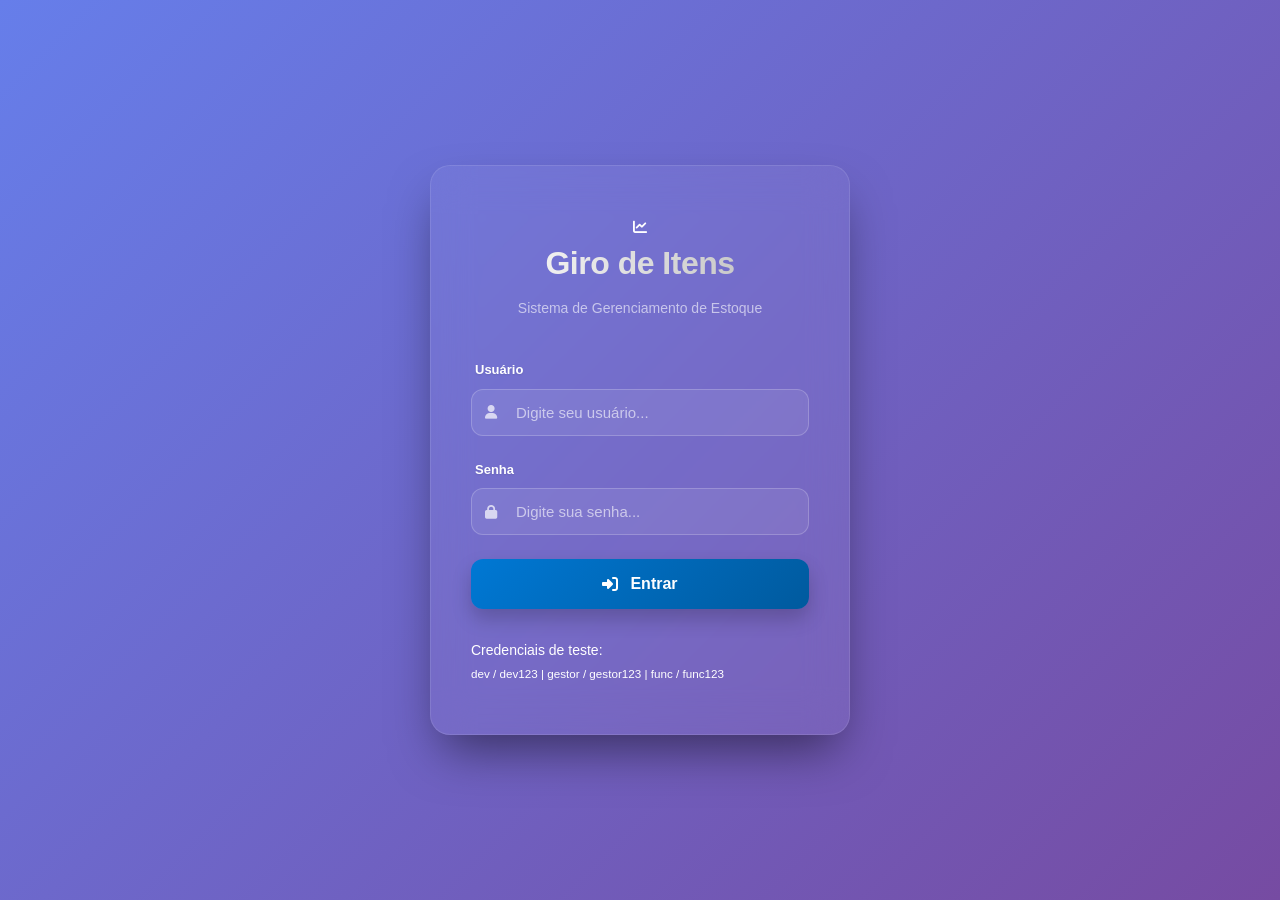
==== commit 778a2372: "Atualização Atualização de usuário, html por pagina e adição de blindagem para os codigos" ====
--- a/index.html
+++ b/index.html
@@ -4,21 +4,13 @@
 <head>
   <meta charset="UTF-8" />
   <meta name="viewport" content="width=device-width, initial-scale=1.0" />
-  <title>Painel de Giro de Itens</title>
+  <title>Login - Giro de Itens</title>
   <link rel="stylesheet" href="style.css" />
   <link rel="stylesheet" href="https://cdnjs.cloudflare.com/ajax/libs/font-awesome/6.4.0/css/all.min.css" />
-  <!-- Bibliotecas Locais -->
-  <script src="libs/chart.js"></script>
-  <script src="libs/jspdf.umd.min.js"></script>
-  <script src="libs/xlsx.full.min.js"></script>
-  <script src="libs/jspdf.plugin.autotable.min.js"></script>
-
   <script src="script.js"></script>
 </head>
 
 <body>
-
-  <!-- Tela de Login -->
   <div id="telaLogin" class="tela-login-container">
     <div class="login-card">
       <div class="login-header">
@@ -31,13 +23,19 @@
 
       <form id="formLogin" class="login-form">
         <div class="input-group">
-          <i class="fas fa-user"></i>
-          <input type="text" id="usuario" placeholder="Usuário" required />
+          <label for="usuario">Usuário</label>
+          <div class="input-wrapper">
+            <i class="fas fa-user"></i>
+            <input type="text" id="usuario" placeholder="Digite seu usuário..." required />
+          </div>
         </div>
 
         <div class="input-group">
-          <i class="fas fa-lock"></i>
-          <input type="password" id="senha" placeholder="Senha" required />
+          <label for="senha">Senha</label>
+          <div class="input-wrapper">
+            <i class="fas fa-lock"></i>
+            <input type="password" id="senha" placeholder="Digite sua senha..." required />
+          </div>
         </div>
 
         <button type="submit" class="btn-login">
@@ -55,341 +53,6 @@
       </div>
     </div>
   </div>
-
-  <!-- Painel principal -->
-  <div id="painelPrincipal" style="display: none;">
-
-    <!-- Header com informações do usuário -->
-    <header class="header-principal">
-      <div class="header-left">
-        <div class="logo-principal">
-          <i class="fas fa-chart-line"></i>
-          <span>Giro de Itens</span>
-        </div>
-      </div>
-
-      <div class="header-right">
-        <button type="button" id="alternarTema" class="btn-tema" title="Alternar tema">
-          <i class="fas fa-moon"></i>
-        </button>
-
-        <div id="usuarioInfo" class="usuario-info">
-          <img id="fotoTopo"
-            src="[data-uri]"
-            alt="Foto de perfil" />
-          <div class="usuario-details">
-            <strong id="nomeUsuario">Leon</strong>
-            <small id="nivelUsuario">(Nível X)</small>
-          </div>
-          <button type="button" id="logout" class="btn-logout" title="Sair da aplicação">
-            <i class="fas fa-sign-out-alt"></i>
-          </button>
-        </div>
-      </div>
-    </header>
-
-    <!-- Barra de navegação com abas -->
-    <nav class="nav-abas">
-      <button type="button" class="aba ativa" data-alvo="cadastro">
-        <i class="fas fa-plus-circle"></i> Cadastro
-      </button>
-      <button type="button" class="aba" data-alvo="graficos">
-        <i class="fas fa-chart-bar"></i> Gráficos
-      </button>
-      <button type="button" class="aba" data-alvo="tabela">
-        <i class="fas fa-table"></i> Tabela
-      </button>
-      <button type="button" class="aba" data-alvo="relatorios">
-        <i class="fas fa-file-alt"></i> Relatórios
-      </button>
-      <button type="button" class="aba" data-alvo="usuarios">
-        <i class="fas fa-users"></i> Usuários
-      </button>
-      <button type="button" class="aba" data-alvo="perfil">
-        <i class="fas fa-user-cog"></i> Perfil
-      </button>
-    </nav>
-
-    <!-- Container principal -->
-    <div class="container-principal">
-
-      <!-- Seção: Cadastro -->
-      <div class="conteudo-aba ativa" id="cadastro">
-        <div class="card">
-          <div class="card-header">
-            <h2><i class="fas fa-plus"></i> Adicionar Novo Produto</h2>
-            <p>Registre um novo produto no sistema</p>
-          </div>
-          <form id="formProduto" class="form-grid">
-            <div class="form-group">
-              <label for="produto"><i class="fas fa-box"></i> Nome do Produto</label>
-              <input type="text" id="produto" placeholder="Ex: Notebook" required />
-            </div>
-
-            <div class="form-group">
-              <label for="quantidade"><i class="fas fa-cubes"></i> Quantidade Vendida</label>
-              <input type="number" id="quantidade" placeholder="Quantidade" required />
-            </div>
-
-            <div class="form-group">
-              <label for="unidadesCaixa"><i class="fas fa-box-open"></i> Unidades por Caixa</label>
-              <input type="number" id="unidadesCaixa" placeholder="Ex: 12" min="1" value="1" required />
-            </div>
-
-            <div class="form-group">
-              <label for="dataVenda"><i class="fas fa-calendar-alt"></i> Data da Venda</label>
-              <input type="date" id="dataVenda" required />
-            </div>
-
-            <div class="form-group">
-              <label for="estoque"><i class="fas fa-warehouse"></i> Estoque Atual</label>
-              <input type="number" id="estoque" placeholder="Estoque" required />
-            </div>
-
-            <button type="submit" class="btn btn-primary btn-full">
-              <i class="fas fa-check"></i> Adicionar Produto
-            </button>
-          </form>
-        </div>
-      </div>
-
-      <!-- Seção: Gráficos -->
-      <div class="conteudo-aba" id="graficos">
-        <div class="graficos-container">
-          <div class="card">
-            <div class="card-header">
-              <h2><i class="fas fa-chart-bar"></i> Gráfico de Giro (em Unidades)</h2>
-              <p>Quantidade de itens vendidos por produto</p>
-            </div>
-            <canvas id="graficoGiro"></canvas>
-          </div>
-
-          <div class="card">
-            <div class="card-header">
-              <h2><i class="fas fa-hourglass-end"></i> Previsão de Vendas (em Dias)</h2>
-              <p>Estimativa de dias para esgotar estoque</p>
-            </div>
-            <canvas id="graficoPrevisao"></canvas>
-          </div>
-        </div>
-
-        <div class="card">
-          <div class="card-header">
-            <h2><i class="fas fa-lightbulb"></i> Sugestões de Pedidos</h2>
-            <p>Recomendações baseadas na saída de vendas</p>
-          </div>
-          <div id="sugestoesPedidos" class="sugestoes-container">
-            <!-- Sugestões geradas dinamicamente -->
-          </div>
-        </div>
-      </div>
-
-      <!-- Seção: Tabela -->
-      <div class="conteudo-aba" id="tabela">
-        <div class="card">
-          <div class="card-header">
-            <h2><i class="fas fa-table"></i> Tabela de Produtos</h2>
-            <p>Visualize todos os produtos cadastrados</p>
-          </div>
-          <div class="table-responsive">
-            <table class="tabela-produtos">
-              <thead>
-                <tr>
-                  <th><i class="fas fa-box"></i> Produto</th>
-                  <th><i class="fas fa-cubes"></i> Qtd. Vendida</th>
-                  <th><i class="fas fa-box-open"></i> Un. por Caixa</th>
-                  <th><i class="fas fa-calendar"></i> Última Venda</th>
-                  <th><i class="fas fa-warehouse"></i> Estoque</th>
-                  <th><i class="fas fa-boxes"></i> Caixas</th>
-                  <th><i class="fas fa-clock"></i> Previsão (dias)</th>
-                  <th><i class="fas fa-tools"></i> Ações</th>
-                </tr>
-              </thead>
-              <tbody id="tabelaCorpo">
-                <!-- Dados via JS -->
-              </tbody>
-            </table>
-          </div>
-        </div>
-      </div>
-
-      <!-- Modal de Edição de Produtos -->
-      <div id="modalEditarProduto" class="modal">
-        <div class="modal-content">
-          <div class="modal-header">
-            <h2><i class="fas fa-edit"></i> Editar Produto</h2>
-            <button type="button" class="btn-fechar-modal" id="btnFecharModal">
-              <i class="fas fa-times"></i>
-            </button>
-          </div>
-
-          <form id="formEditarProduto" class="form-grid">
-            <div class="form-group">
-              <label for="editProduto"><i class="fas fa-box"></i> Nome do Produto</label>
-              <input type="text" id="editProduto" placeholder="Nome do produto" required />
-            </div>
-
-            <div class="form-group">
-              <label for="editQuantidade"><i class="fas fa-cubes"></i> Quantidade Vendida</label>
-              <input type="number" id="editQuantidade" placeholder="Quantidade" required />
-            </div>
-
-            <div class="form-group">
-              <label for="editUnidadesCaixa"><i class="fas fa-box-open"></i> Unidades por Caixa</label>
-              <input type="number" id="editUnidadesCaixa" placeholder="Unidades por caixa" min="1" required />
-            </div>
-
-            <div class="form-group">
-              <label for="editDataVenda"><i class="fas fa-calendar-alt"></i> Data da Venda</label>
-              <input type="date" id="editDataVenda" required />
-            </div>
-
-            <div class="form-group">
-              <label for="editEstoque"><i class="fas fa-warehouse"></i> Estoque Atual</label>
-              <input type="number" id="editEstoque" placeholder="Estoque" required />
-            </div>
-
-            <div class="modal-buttons">
-              <button type="submit" class="btn btn-primary">
-                <i class="fas fa-save"></i> Salvar Alterações
-              </button>
-              <button type="button" class="btn btn-secondary" id="btnCancelarEdicao">
-                <i class="fas fa-times"></i> Cancelar
-              </button>
-            </div>
-          </form>
-        </div>
-      </div>
-      <div class="conteudo-aba" id="relatorios">
-        <div class="relatorios-grid">
-          <div class="card">
-            <div class="card-header">
-              <h2><i class="fas fa-filter"></i> Filtros</h2>
-              <p>Filtrar produtos por nome ou data</p>
-            </div>
-            <div class="filtros-container">
-              <div class="form-group">
-                <label for="filtroNome"><i class="fas fa-search"></i> Buscar por Nome</label>
-                <input type="text" id="filtroNome" placeholder="Digite o nome do produto" />
-              </div>
-
-              <div class="form-group">
-                <label for="filtroData"><i class="fas fa-calendar-alt"></i> Data</label>
-                <input type="date" id="filtroData" />
-              </div>
-
-              <div class="filtros-buttons">
-                <button type="button" id="aplicarFiltros" class="btn btn-primary">
-                  <i class="fas fa-check"></i> Aplicar
-                </button>
-                <button type="button" id="limparFiltros" class="btn btn-secondary">
-                  <i class="fas fa-redo"></i> Limpar
-                </button>
-              </div>
-            </div>
-          </div>
-
-          <div class="card">
-            <div class="card-header">
-              <h2><i class="fas fa-download"></i> Exportar Dados</h2>
-              <p>Exporte relatórios em diferentes formatos</p>
-            </div>
-            <div class="export-buttons">
-              <button type="button" id="exportarCSV" class="btn btn-success">
-                <i class="fas fa-file-csv"></i> Excel / CSV
-              </button>
-              <button type="button" id="exportarPDF" class="btn btn-danger">
-                <i class="fas fa-file-pdf"></i> PDF
-              </button>
-            </div>
-          </div>
-        </div>
-      </div>
-
-      <!-- Seção: Cadastro de Usuários -->
-      <div class="conteudo-aba" id="usuarios">
-        <div class="card">
-          <div class="card-header">
-            <h2><i class="fas fa-user-plus"></i> Cadastrar Novo Usuário</h2>
-            <p>Adicione novos usuários ao sistema</p>
-          </div>
-          <form id="formNovoUsuario" class="form-grid">
-            <div class="form-group">
-              <label for="novoUsuario"><i class="fas fa-user"></i> Nome de Usuário</label>
-              <input type="text" id="novoUsuario" placeholder="Digite o nome de usuário" required />
-            </div>
-
-            <div class="form-group">
-              <label for="novaSenha"><i class="fas fa-lock"></i> Senha</label>
-              <input type="password" id="novaSenha" placeholder="Digite a senha" required />
-            </div>
-
-            <div class="form-group">
-              <label for="nivelNovoUsuario"><i class="fas fa-shield-alt"></i> Nível de Acesso</label>
-              <select id="nivelNovoUsuario" required>
-                <option value="">Selecione o nível</option>
-                <option value="1">👨‍💻 Desenvolvedor</option>
-                <option value="2">👔 Gestor</option>
-                <option value="3">👷 Funcionário</option>
-              </select>
-            </div>
-
-            <button type="submit" class="btn btn-primary btn-full">
-              <i class="fas fa-check"></i> Cadastrar Usuário
-            </button>
-          </form>
-          <p id="cadastroStatus" class="status-message"></p>
-        </div>
-      </div>
-
-      <!-- Seção: Perfil do Usuário -->
-      <div class="conteudo-aba" id="perfil">
-        <div class="card">
-          <div class="card-header">
-            <h2><i class="fas fa-user-edit"></i> Editar Perfil</h2>
-            <p>Atualize suas informações pessoais</p>
-          </div>
-          <form id="formPerfil" class="form-perfil">
-            <div class="foto-upload-container">
-              <img id="fotoPreview"
-                src="[data-uri]"
-                alt="Foto de perfil" class="foto-preview" />
-              <label for="fotoPerfil" class="btn btn-small btn-secondary">
-                <i class="fas fa-camera"></i> Trocar Foto
-              </label>
-              <input type="file" id="fotoPerfil" accept="image/*" style="display: none;" />
-            </div>
-
-            <div class="form-group">
-              <label for="nomePerfil"><i class="fas fa-user"></i> Nome Completo</label>
-              <input type="text" id="nomePerfil" placeholder="Digite seu nome completo" required />
-            </div>
-
-            <div class="form-group">
-              <label for="emailPerfil"><i class="fas fa-envelope"></i> E-mail</label>
-              <input type="email" id="emailPerfil" placeholder="seu@email.com" required />
-            </div>
-
-            <div class="form-group">
-              <label for="telefonePerfil"><i class="fas fa-phone"></i> Telefone</label>
-              <input type="tel" id="telefonePerfil" placeholder="(11) 99999-9999" required />
-            </div>
-
-            <button type="submit" class="btn btn-primary btn-full">
-              <i class="fas fa-save"></i> Salvar Alterações
-            </button>
-          </form>
-          <p id="statusPerfil" class="status-message"></p>
-        </div>
-      </div>
-
-    </div><!-- Fecha container-principal -->
-
-    <footer class="footer-principal">
-      <p>&copy; 2025 Leon • <strong>Painel de Giro de Itens</strong></p>
-      <p style="font-size: 12px; margin-top: 5px;">Sistema de Gerenciamento de Estoque v1.0</p>
-    </footer>
-  </div>
 </body>
 
 </html>
--- a/style.css
+++ b/style.css
@@ -4,10 +4,10 @@
   --primary-dark: #005a9e;
   --primary-light: #e8f4fd;
   --primary-alt: #106ebe;
-  
+
   --secondary: #764ba2;
   --secondary-dark: #5a3a7d;
-  
+
   --success: #28a745;
   --success-light: #d4edda;
   --warning: #ffc107;
@@ -15,30 +15,30 @@
   --danger: #dc3545;
   --danger-light: #f8d7da;
   --error: #ff3c3c;
-  
+
   --dark: #1a1a1a;
   --dark-bg: #0f0f0f;
   --dark-card: #242424;
   --dark-text: #e0e0e0;
   --dark-border: #3a3a3a;
-  
+
   --light: #f8f9fa;
   --light-bg: #ffffff;
   --light-card: #f5f7fa;
   --light-border: #e0e0e0;
   --light-text: #333333;
-  
+
   --gray-200: #e9ecef;
   --gray-300: #dee2e6;
   --gray-400: #6c757d;
   --gray-500: #5a6268;
   --gray-600: #495057;
-  
+
   --shadow-sm: 0 1px 3px rgba(0, 0, 0, 0.08);
   --shadow-md: 0 4px 12px rgba(0, 0, 0, 0.1);
   --shadow-lg: 0 10px 30px rgba(0, 0, 0, 0.15);
   --shadow-xl: 0 15px 40px rgba(0, 0, 0, 0.2);
-  
+
   --transition: all 0.3s cubic-bezier(0.4, 0, 0.2, 1);
   --transition-fast: all 0.15s ease-out;
   --border-radius: 8px;
@@ -53,7 +53,8 @@
   box-sizing: border-box;
 }
 
-html, body {
+html,
+body {
   height: 100%;
 }
 
@@ -80,155 +81,393 @@
   color: var(--dark);
 }
 
-/* ===== TELA DE LOGIN ===== */
+/* ===== TELA DE LOGIN (PREMIUM) ===== */
+.login-body {
+  overflow: hidden;
+  background: var(--dark-bg);
+}
+
+.login-bg-decoration {
+  position: fixed;
+  top: 0;
+  left: 0;
+  width: 100%;
+  height: 100%;
+  z-index: -1;
+  overflow: hidden;
+}
+
+.shape {
+  position: absolute;
+  filter: blur(80px);
+  opacity: 0.4;
+  border-radius: 50%;
+}
+
+.shape-1 {
+  top: -10%;
+  right: -10%;
+  width: 50vw;
+  height: 50vw;
+  background: var(--primary);
+  animation: pulse 10s infinite alternate;
+}
+
+.shape-2 {
+  bottom: -10%;
+  left: -10%;
+  width: 40vw;
+  height: 40vw;
+  background: var(--secondary);
+  animation: pulse 8s infinite alternate-reverse;
+}
+
+.shape-3 {
+  top: 40%;
+  left: 30%;
+  width: 25vw;
+  height: 25vw;
+  background: #00d2ff;
+  opacity: 0.2;
+}
+
+@keyframes pulse {
+  0% {
+    transform: scale(1) translate(0, 0);
+  }
+
+  100% {
+    transform: scale(1.1) translate(5%, 5%);
+  }
+}
+
 .tela-login-container {
   display: flex;
   align-items: center;
   justify-content: center;
   min-height: 100vh;
   padding: 20px;
-  background: linear-gradient(135deg, #667eea 0%, #764ba2 100%);
-  background-attachment: fixed;
+  perspective: 1000px;
 }
 
 .login-card {
   width: 100%;
   max-width: 420px;
-  background: var(--light-bg);
-  border-radius: var(--border-radius);
-  box-shadow: var(--shadow-lg);
-  padding: 40px 30px;
-  animation: slideUp 0.5s ease-out;
-  color: var(--dark);
-}
-
-body.claro .login-card {
-  background: rgba(255, 255, 255, 0.95);
-  backdrop-filter: blur(10px);
+  background: rgba(255, 255, 255, 0.05);
+  backdrop-filter: blur(20px);
+  border: 1px solid rgba(255, 255, 255, 0.1);
+  border-radius: 20px;
+  box-shadow: 0 25px 50px -12px rgba(0, 0, 0, 0.5);
+  padding: 50px 40px;
+  animation: slideInUp 0.8s cubic-bezier(0.16, 1, 0.3, 1);
+  color: white;
+}
+
+@keyframes slideInUp {
+  0% {
+    opacity: 0;
+    transform: translateY(40px) scale(0.95);
+  }
+
+  100% {
+    opacity: 1;
+    transform: translateY(0) scale(1);
+  }
 }
 
 .login-header {
   text-align: center;
-  margin-bottom: 30px;
-}
-
-.logo-icon {
-  font-size: 48px;
-  color: var(--primary);
-  margin-bottom: 15px;
-  animation: float 3s ease-in-out infinite;
+  margin-bottom: 40px;
+}
+
+.logo-wrapper {
+  display: flex;
+  justify-content: center;
+  margin-bottom: 20px;
+}
+
+.logo-icon-container {
+  width: 70px;
+  height: 70px;
+  background: linear-gradient(135deg, var(--primary) 0%, var(--primary-dark) 100%);
+  border-radius: 18px;
+  display: flex;
+  align-items: center;
+  justify-content: center;
+  font-size: 32px;
+  box-shadow: 0 10px 20px rgba(0, 120, 212, 0.3);
+  animation: bounce 3s infinite;
+}
+
+@keyframes bounce {
+
+  0%,
+  100% {
+    transform: translateY(0);
+  }
+
+  50% {
+    transform: translateY(-10px);
+  }
 }
 
 .login-header h1 {
-  font-size: 28px;
+  font-size: 32px;
+  font-weight: 700;
+  margin-bottom: 8px;
+  letter-spacing: -0.5px;
+  background: linear-gradient(to right, #fff, #bbb);
+  -webkit-background-clip: text;
+  background-clip: text;
+  -webkit-text-fill-color: transparent;
+}
+
+.login-header p {
+  font-size: 14px;
+  color: rgba(255, 255, 255, 0.6);
+}
+
+.login-form .input-group {
+  margin-bottom: 24px;
+  display: flex;
+  flex-direction: column;
+  gap: 8px;
+}
+
+.login-form .input-group label {
+  font-size: 13px;
   font-weight: 600;
-  color: var(--dark);
-  margin-bottom: 5px;
-}
-
-.login-header p {
-  font-size: 13px;
-  color: var(--gray-400);
-}
-
-/* ===== FORMULÁRIO DE LOGIN ===== */
-.login-form {
-  margin: 30px 0;
-}
-
-.input-group {
+  color: #ffffff;
+  margin-left: 4px;
+  text-shadow: 0 1px 2px rgba(0, 0, 0, 0.1);
+}
+
+.input-wrapper {
   position: relative;
-  margin-bottom: 18px;
-}
-
-.input-group i {
+}
+
+.input-wrapper i {
   position: absolute;
-  left: 12px;
+  left: 14px;
   top: 50%;
   transform: translateY(-50%);
-  color: var(--gray-400);
-  width: 20px;
-  text-align: center;
-}
-
-.input-group input {
+  color: #ffffff;
+  /* Ícones agora 100% brancos */
+  opacity: 0.7;
+  transition: var(--transition);
+}
+
+.login-form input {
   width: 100%;
-  padding: 12px 12px 12px 40px;
-  border: 1px solid var(--light-border);
-  border-radius: 6px;
-  font-size: 14px;
-  background: var(--light-bg);
-  color: var(--dark);
+  padding: 14px 14px 14px 44px;
+  background: rgba(255, 255, 255, 0.08);
+  border: 1px solid rgba(255, 255, 255, 0.2);
+  border-radius: 12px;
+  color: #ffffff;
+  font-size: 15px;
   transition: var(--transition);
 }
 
-.input-group input:focus {
+.login-form input::placeholder {
+  color: rgba(255, 255, 255, 0.6);
+}
+
+.login-form input:focus {
   outline: none;
+  background: rgba(255, 255, 255, 0.1);
   border-color: var(--primary);
-  box-shadow: 0 0 0 3px var(--primary-light);
-}
-
-.input-group input::placeholder {
-  color: var(--gray-400);
-}
-
-/* Botão de Login */
+  box-shadow: 0 0 0 4px rgba(0, 120, 212, 0.15);
+}
+
+.login-form input:focus+i {
+  color: var(--primary);
+}
+
 .btn-login {
   width: 100%;
+  padding: 16px;
+  margin-top: 10px;
+  background: linear-gradient(135deg, var(--primary) 0%, var(--primary-dark) 100%);
+  border: none;
+  border-radius: 12px;
+  color: white;
+  font-size: 16px;
+  font-weight: 700;
+  cursor: pointer;
+  display: flex;
+  align-items: center;
+  justify-content: center;
+  gap: 12px;
+  transition: var(--transition);
+  box-shadow: 0 10px 20px rgba(0, 0, 0, 0.2);
+}
+
+.btn-login:hover {
+  transform: translateY(-2px);
+  box-shadow: 0 15px 30px rgba(0, 120, 212, 0.4);
+  filter: brightness(1.1);
+}
+
+.btn-login:active {
+  transform: translateY(0);
+}
+
+.erro-login {
+  margin-top: 20px;
+  background: rgba(220, 53, 69, 0.1);
+  border: 1px solid rgba(220, 53, 69, 0.2);
   padding: 12px;
-  background: linear-gradient(135deg, var(--primary) 0%, var(--primary-dark) 100%);
-  color: white;
-  border: none;
-  border-radius: 6px;
-  font-size: 15px;
-  font-weight: 600;
-  cursor: pointer;
-  transition: var(--transition);
-  display: flex;
-  align-items: center;
+  border-radius: 10px;
+  color: #ff6b6b;
+  font-size: 13px;
+  display: none;
+  align-items: center;
+  gap: 10px;
+  animation: shake 0.5s cubic-bezier(.36, .07, .19, .97) both;
+}
+
+@keyframes shake {
+
+  10%,
+  90% {
+    transform: translate3d(-1px, 0, 0);
+  }
+
+  20%,
+  80% {
+    transform: translate3d(2px, 0, 0);
+  }
+
+  30%,
+  50%,
+  70% {
+    transform: translate3d(-4px, 0, 0);
+  }
+
+  40%,
+  60% {
+    transform: translate3d(4px, 0, 0);
+  }
+}
+
+.login-footer {
+  margin-top: 30px;
+}
+
+.login-footer .divider {
+  display: flex;
+  align-items: center;
+  gap: 10px;
+  margin-bottom: 15px;
+}
+
+.login-footer .divider::before,
+.login-footer .divider::after {
+  content: "";
+  flex: 1;
+  height: 1px;
+  background: rgba(255, 255, 255, 0.1);
+}
+
+.login-footer .divider span {
+  font-size: 12px;
+  color: rgba(255, 255, 255, 0.4);
+  text-transform: uppercase;
+  letter-spacing: 1px;
+}
+
+.credentials-badges {
+  display: flex;
+  flex-wrap: wrap;
   justify-content: center;
   gap: 8px;
 }
 
-.btn-login:hover {
-  transform: translateY(-2px);
-  box-shadow: 0 8px 20px rgba(0, 120, 212, 0.3);
-}
-
-.btn-login:active {
-  transform: translateY(0);
-}
-
-/* Erro de Login */
-.erro-login {
-  color: var(--error);
-  background: rgba(255, 60, 60, 0.1);
-  padding: 12px;
-  border-radius: 6px;
-  margin-bottom: 15px;
-  display: none !important;
-  font-size: 13px;
-  display: flex !important;
-  align-items: center;
-  gap: 8px;
-}
-
-/* Footer do Login */
-.login-footer {
-  text-align: center;
-  margin-top: 20px;
-  padding-top: 20px;
-  border-top: 1px solid var(--light-border);
+.credentials-badges .badge {
+  background: rgba(255, 255, 255, 0.05);
+  padding: 6px 12px;
+  border-radius: 8px;
+  font-size: 11px;
+  color: rgba(255, 255, 255, 0.7);
+  font-family: 'JetBrains Mono', 'Courier New', monospace;
+  border: 1px solid rgba(255, 255, 255, 0.05);
+}
+
+/* Ajustes para tema claro na tela de login */
+body.claro .login-card {
+  background: rgba(255, 255, 255, 0.8);
+  border-color: rgba(0, 0, 0, 0.05);
+  color: var(--dark);
+}
+
+body.claro .login-header h1 {
+  background: linear-gradient(to right, var(--dark), #444);
+  -webkit-background-clip: text;
+  background-clip: text;
+}
+
+body.claro .login-header p {
   color: var(--gray-400);
-  font-size: 12px;
-}
-
-.login-footer small {
-  display: block;
-  margin-top: 8px;
-  font-family: 'Courier New', monospace;
-  color: var(--primary);
-  font-weight: 500;
+}
+
+body.claro .login-form .input-group label {
+  color: var(--dark);
+}
+
+body.claro .login-form input {
+  background: rgba(0, 0, 0, 0.03);
+  border-color: rgba(0, 0, 0, 0.1);
+  color: var(--dark);
+}
+
+body.claro .input-wrapper i {
+  color: var(--gray-400);
+}
+
+body.claro .login-footer .divider::before,
+body.claro .login-footer .divider::after {
+  background: rgba(0, 0, 0, 0.05);
+}
+
+body.claro .login-footer .divider span {
+  color: var(--gray-400);
+}
+
+body.claro .credentials-badges .badge {
+  background: rgba(0, 0, 0, 0.03);
+  color: var(--gray-500);
+  border-color: rgba(0, 0, 0, 0.05);
+}
+
+@keyframes shake {
+
+  10%,
+  90% {
+    transform: translate3d(-1px, 0, 0);
+  }
+
+  20%,
+  80% {
+    transform: translate3d(2px, 0, 0);
+  }
+
+  30%,
+  50%,
+  70% {
+    transform: translate3d(-4px, 0, 0);
+  }
+
+  40%,
+  60% {
+    transform: translate3d(4px, 0, 0);
+  }
+}
+
+.login-form.sucesso-anim {
+  opacity: 0.5;
+  transform: scale(0.95);
+  transition: all 0.3s ease;
+  pointer-events: none;
 }
 
 /* ===== HEADER PRINCIPAL ===== */
@@ -313,7 +552,20 @@
   height: 40px;
   border-radius: 50%;
   object-fit: cover;
+  object-position: center;
   border: 2px solid var(--primary);
+}
+
+/* ... */
+
+.foto-preview {
+  width: 120px;
+  height: 120px;
+  border-radius: 50%;
+  object-fit: cover;
+  object-position: center;
+  border: 4px solid var(--primary);
+  box-shadow: var(--shadow-md);
 }
 
 .usuario-details {
@@ -367,7 +619,7 @@
   overflow-x: auto;
   scroll-behavior: smooth;
   position: sticky;
-  top: 60px;
+  top: 86px;
   z-index: 99;
 }
 
@@ -430,10 +682,18 @@
 }
 
 /* ===== CONTAINER PRINCIPAL ===== */
+#painelPrincipal {
+  display: flex;
+  flex-direction: column;
+  min-height: 100vh;
+}
+
 .container-principal {
   padding: 25px;
   max-width: 1400px;
   margin: 0 auto;
+  flex: 1;
+  width: 100%;
 }
 
 /* ===== CARDS ===== */
@@ -491,6 +751,7 @@
   color: var(--primary);
   font-size: 20px;
 }
+
 .card-header p {
   font-size: 12px;
   color: var(--gray-400);
@@ -1048,6 +1309,7 @@
     opacity: 0;
     transform: translateY(-10px);
   }
+
   to {
     opacity: 1;
     transform: translateY(0);
@@ -1088,6 +1350,7 @@
     opacity: 0;
     transform: translateY(30px);
   }
+
   to {
     opacity: 1;
     transform: translateY(0);
@@ -1095,9 +1358,12 @@
 }
 
 @keyframes float {
-  0%, 100% {
+
+  0%,
+  100% {
     transform: translateY(0px);
   }
+
   50% {
     transform: translateY(-10px);
   }
@@ -1107,6 +1373,7 @@
   from {
     opacity: 0;
   }
+
   to {
     opacity: 1;
   }
@@ -1330,6 +1597,7 @@
 body.claro .btn-secondary:hover {
   background: #e0e0e0;
 }
+
 /* ===== MODAL DE EDIÇÃO ===== */
 .modal {
   display: none;
